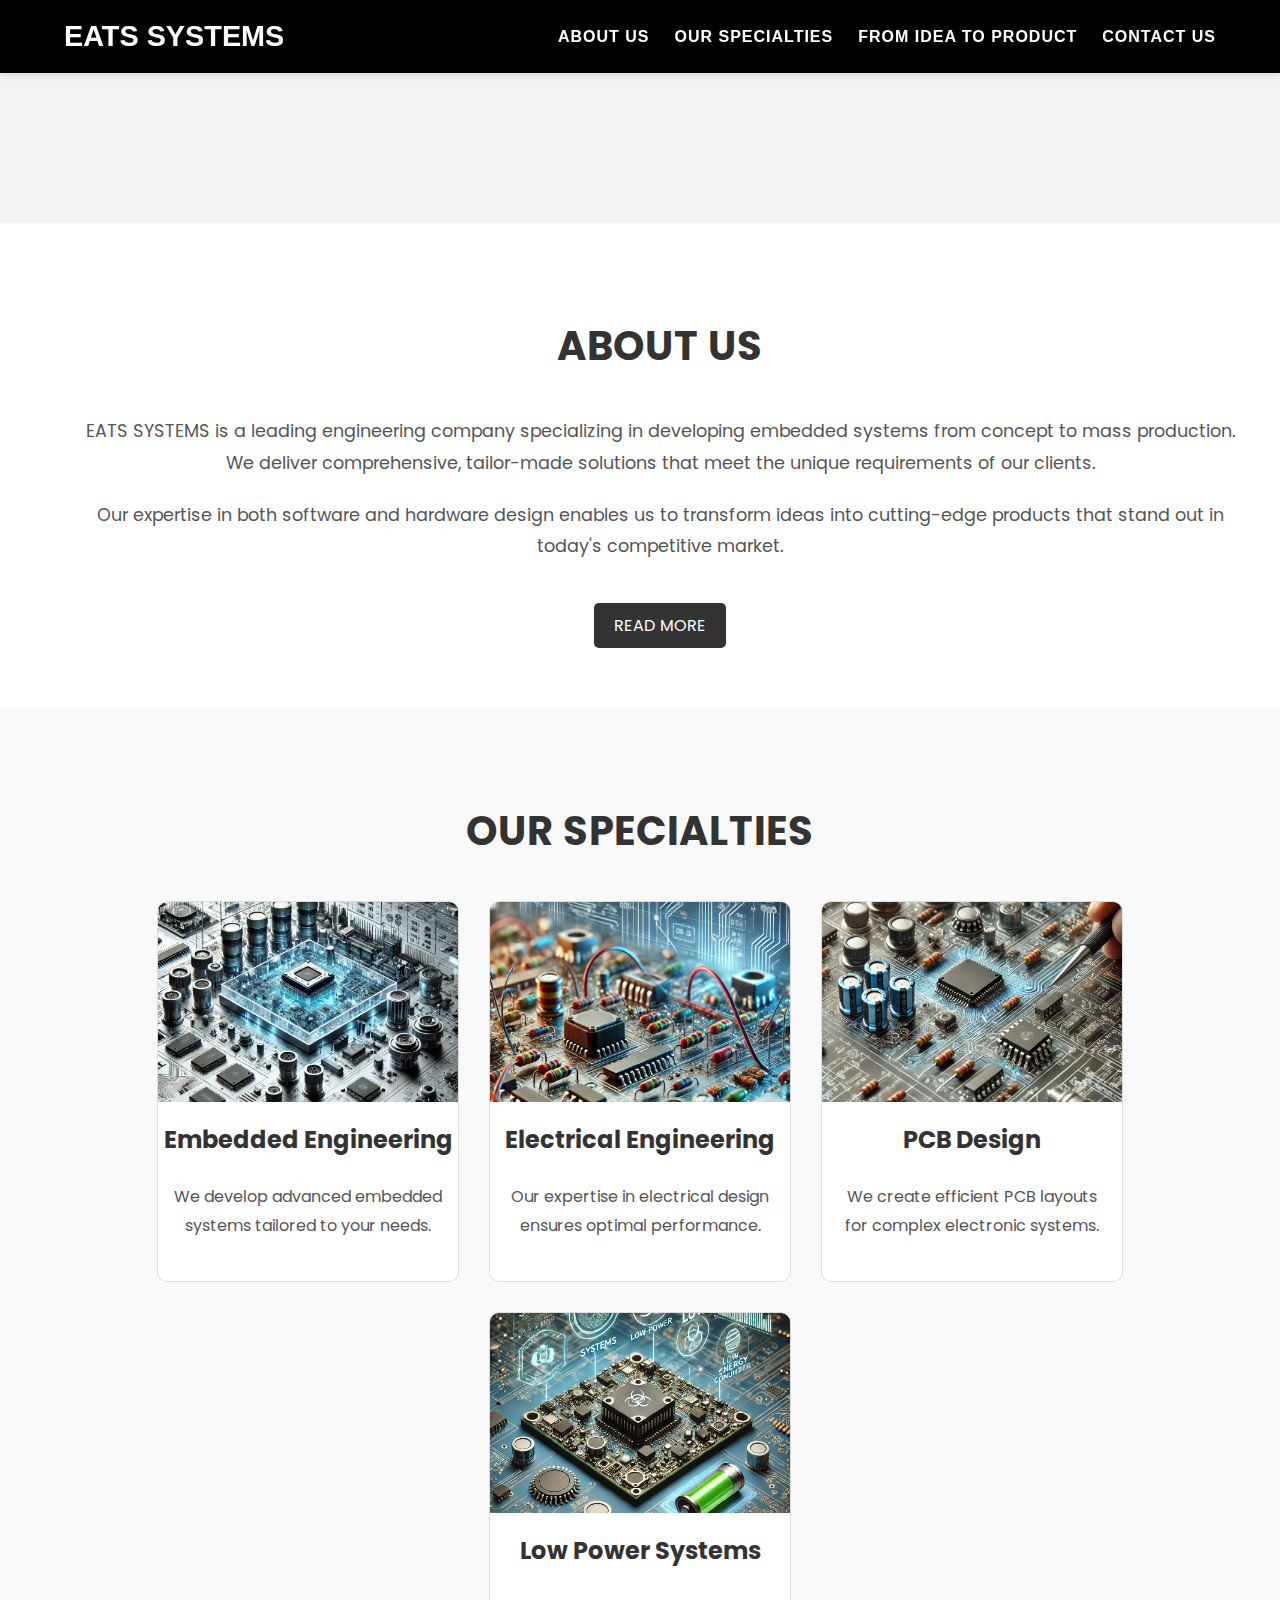
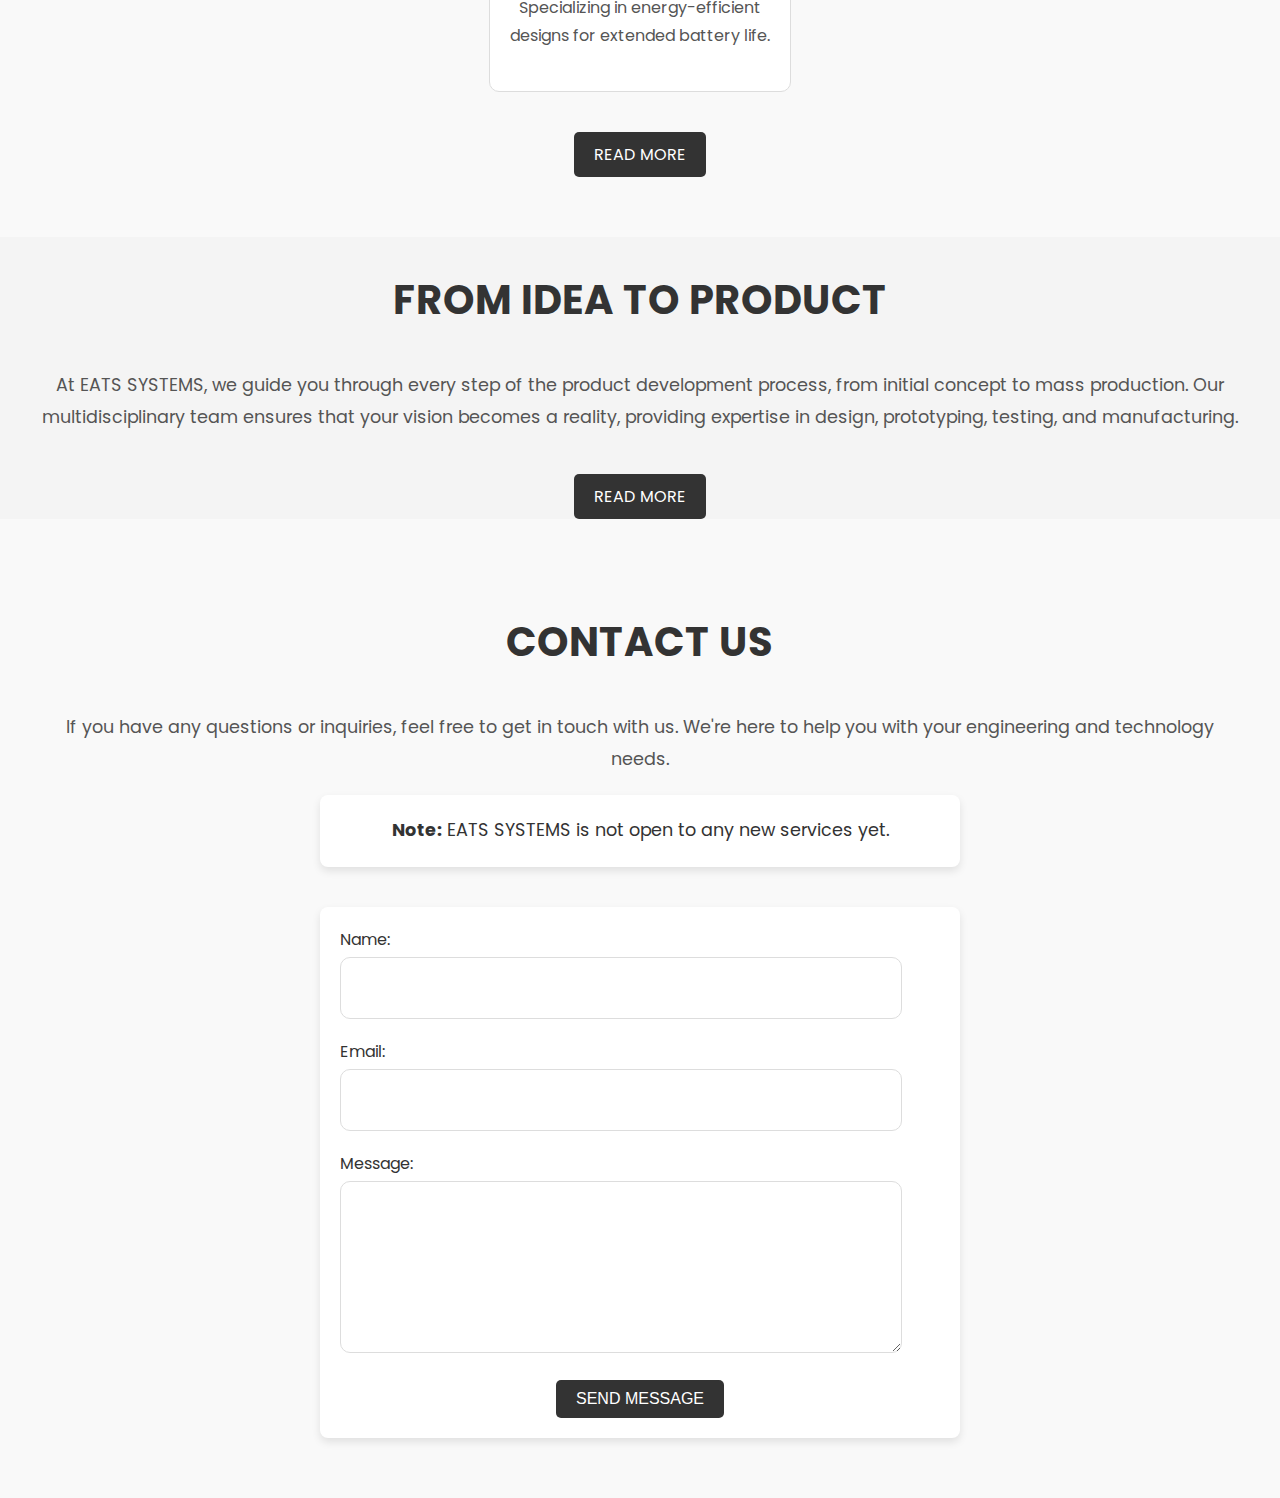
==== index.html @ 705bd355 "Update index.html" ====
<!-- index.html -->
<!DOCTYPE html>
<html lang="en">

<head>
    <meta charset="UTF-8">
    <!-- Meta tags for responsive design -->
    <meta name="viewport" content="width=device-width, initial-scale=1.0">
    <!-- Page title -->
    <title>EATS - Engineering and Technology Solutions</title>

    <!-- Meta Description for SEO -->
    <meta name="description"
        content="EATS SYSTEMS specializes in developing embedded systems from concept to mass production. Discover our specialties in embedded engineering, electrical engineering, PCB design, and more.">

    <!-- Favicon Links -->
    <link rel="apple-touch-icon" sizes="180x180" href="/apple-touch-icon.png">
    <link rel="icon" type="image/png" sizes="32x32" href="/favicon-32x32.png">
    <link rel="icon" type="image/png" sizes="16x16" href="/favicon-16x16.png">
    <link rel="shortcut icon" href="/favicon.ico">
    <link rel="manifest" href="/site.webmanifest">
    <meta name="theme-color" content="#ffffff">

    
    <!-- Link to external CSS files -->
    <link rel="stylesheet" href="/css/fonts.css">
    <link rel="stylesheet" href="/css/base.css">
    <link rel="stylesheet" href="/css/header.css">
    <link rel="stylesheet" href="/css/about.css">
    <link rel="stylesheet" href="/css/specialties.css">
    <link rel="stylesheet" href="/css/idea-to-product.css">
    <link rel="stylesheet" href="/css/contact.css">
    <link rel="stylesheet" href="/css/founders.css">
    <link rel="stylesheet" href="/css/homepage-video-styles.css">
    <link rel="stylesheet" href="/css/responsive.css">
</head>

<body>
    <!-- Placeholder for Header -->
    <div id="header-placeholder"></div>

    <!-- Video Section -->
    <section class="video-section">
        <video src="/videos/Embedded.mp4" playsinline muted autoplay loop></video>
    </section>

    <!-- About Us Section -->
    <section id="about" class="about-section">
        <div class="container">
            <h2>About Us</h2>
            <p>
                EATS SYSTEMS is a leading engineering company specializing in developing embedded systems from concept
                to mass production. We deliver comprehensive, tailor-made solutions that meet the unique requirements of
                our clients.
            </p>
            <p>
                Our expertise in both software and hardware design enables us to transform ideas into cutting-edge
                products that stand out in today's competitive market.
            </p>
            <div class="read-more-container">
                <a href="/about/" class="read-more">Read More</a>
            </div>
        </div>
    </section>

    <!-- Our Specialties Section -->
    <section id="specialties" class="specialties-section">
        <div class="container">
            <h2>Our Specialties</h2>
            <div class="specialties-grid">
                <!-- Specialty 1 -->
                <div class="specialty-card">
                    <img src="/images/specialties/embedded-engineering.png" alt="Embedded Engineering">
                    <h3>Embedded Engineering</h3>
                    <p>We develop advanced embedded systems tailored to your needs.</p>
                </div>
                <!-- Specialty 2 -->
                <div class="specialty-card">
                    <img src="/images/specialties/electrical-engineering.png" alt="Electrical Engineering">
                    <h3>Electrical Engineering</h3>
                    <p>Our expertise in electrical design ensures optimal performance.</p>
                </div>
                <!-- Specialty 3 -->
                <div class="specialty-card">
                    <img src="/images/specialties/pcb-design.png" alt="PCB Design">
                    <h3>PCB Design</h3>
                    <p>We create efficient PCB layouts for complex electronic systems.</p>
                </div>
                <!-- Specialty 4 -->
                <div class="specialty-card">
                    <img src="/images/specialties/low-power-systems.png" alt="Low Power Systems">
                    <h3>Low Power Systems</h3>
                    <p>Specializing in energy-efficient designs for extended battery life.</p>
                </div>
            </div>
            <!-- Add Read More Button -->
            <div class="read-more-container">
                <a href="/specialties/" class="read-more">Read More</a>
            </div>
        </div>
    </section>

    <!-- From Idea to Product Section -->
    <section id="idea" class="idea-section">
        <div class="container">
            <h2>From Idea to Product</h2>
            <p class="center-text">
                At EATS SYSTEMS, we guide you through every step of the product development process, from initial
                concept to mass production. Our multidisciplinary team ensures that your vision becomes a reality,
                providing expertise in design, prototyping, testing, and manufacturing.
            </p>
            <!-- Add Read More Button -->
            <div class="read-more-container">
                <a href="/idea-to-product/" class="read-more">Read More</a>
            </div>
        </div>
    </section>

    <!-- Contact Us Section -->
    <section id="contact" class="contact-section">
        <div class="container">
            <h2>Contact Us</h2>
            <p class="center-text">
                If you have any questions or inquiries, feel free to get in touch with us. We're here to help you with
                your engineering and technology needs.
            </p>

            <!-- Note Section (outside of contact grid) -->
            <div class="note-container">
                <div class="contact-note">
                    <p><strong>Note:</strong> EATS SYSTEMS is not open to any new services yet.</p>
                </div>
            </div>

            <div class="contact-grid">
                <!-- Contact Form Section -->
                <div class="contact-form">
                    <form name="contact-form" action="https://formspree.io/f/xwkdjvry" method="POST">
                        <label for="name">Name:</label>
                        <input type="text" id="name" name="name" required>

                        <label for="email">Email:</label>
                        <input type="email" id="email" name="email" required>

                        <label for="message">Message:</label>
                        <textarea id="message" name="message" rows="4" required></textarea>

                        <!-- Centered Send Button -->
                        <div class="button-container">
                            <button type="submit">Send Message</button>
                        </div>
                    </form>
                </div>
            </div>
        </div>
    </section>

    <!-- Include JavaScript file -->
    <script src="/js/main.js"></script>
</body>

</html>
---- css/fonts.css ----
/* fonts.css */

/* Importing Fonts Locally */
@font-face {
    font-family: 'Montserrat';
    src: url('../fonts/Montserrat/Montserrat-Regular.ttf') format('truetype');
    font-weight: 400;
}

@font-face {
    font-family: 'Montserrat';
    src: url('../fonts/Montserrat/Montserrat-Bold.ttf') format('truetype');
    font-weight: 700;
}

@font-face {
    font-family: 'Days One';
    src: url('../fonts/Days_One/DaysOne-Regular.ttf') format('truetype');
    font-weight: 400;
}

@font-face {
    font-family: 'Poppins';
    src: url('../fonts/Poppins/Poppins-Regular.ttf') format('truetype');
    font-weight: 400;
}

@font-face {
    font-family: 'Poppins';
    src: url('../fonts/Poppins/Poppins-Bold.ttf') format('truetype');
    font-weight: 700;
}
---- css/base.css ----
/* base.css */

/* General Styles */
body,
html {
    font-family: 'Poppins', sans-serif;
    color: #333333;
    margin: 0;
    padding: 0;
    background-color: #f4f4f4;
    width: 100%;
    /* Ensure full-width */
    box-sizing: border-box;
}

.container {
    width: 100%;
    max-width: 100%;
    /* Use full width */
    margin: 0 auto;
    padding: 0 20px;
}

@media (min-width: 1200px) {
    .container {
        max-width: 1200px;
        /* Limit max-width on larger screens */
    }
}

h2 {
    font-size: 2.5rem;
    color: #333333;
    margin-bottom: 40px;
    text-transform: uppercase;
    letter-spacing: 1px;
    text-align: center;
}

p {
    font-size: 1.1rem;
    color: #555555;
    line-height: 1.8;
    margin-bottom: 20px;
}

/* Read More Button Styles */
.read-more {
    display: inline-block;
    margin-top: 20px;
    padding: 10px 20px;
    background-color: #333333;
    color: white;
    text-transform: uppercase;
    font-size: 1rem;
    text-decoration: none;
    border-radius: 5px;
    transition: background-color 0.3s ease;
}

.read-more:hover {
    background-color: #ffcc00;
    color: #000000;
}

/* Center the Read More button */
.read-more-container {
    text-align: center;
    margin-top: 20px;
}

/* Centering the text for the specific paragraphs */
.center-text {
    text-align: center;
    margin: 0 auto;
    font-size: 1.1rem;
    color: #555555;
    line-height: 1.8;
    margin-bottom: 20px;
}
---- css/header.css ----
/* header.css */

/* Header Styles */
header {
    background-color: #000000;
    position: sticky;
    top: 0;
    z-index: 1000;
    width: 100%;
    box-shadow: 0 4px 6px rgba(0, 0, 0, 0.1);
}

/* Header Container Styles */
.header-container {
    display: flex;
    align-items: center;
    justify-content: space-between;
    padding: 20px 5%;
    width: 100%;
    max-width: 90%;
    margin: 0 auto;
}

/* Logo Styles */
.logo h1 {
    font-family: 'Days One', sans-serif;
    color: white;
    font-size: 1.8rem;
    text-transform: uppercase;
    margin: 0;
}

/* Remove default link styles for the logo */
.logo a {
    text-decoration: none;
    color: inherit;
}

/* Navigation Styles */
nav {
    position: relative;
    display: flex;
    align-items: center;
}

/* Desktop Navigation Links */
.nav-links {
    list-style: none;
    display: flex;
    margin: 0;
    padding: 0;
}

.nav-links li {
    margin-left: 25px;
}

.nav-links li:first-child {
    margin-left: 0;
}

.nav-links li a {
    color: white;
    text-decoration: none;
    font-family: 'Montserrat', sans-serif;
    font-weight: bold;
    font-size: 1rem;
    letter-spacing: 1px;
    text-transform: uppercase;
    transition: color 0.3s ease;
}

.nav-links li a:hover {
    color: #ffcc00;
}

/* Hamburger Menu Styles */
.hamburger {
    display: none;
    flex-direction: column;
    cursor: pointer;
}

.hamburger .bar {
    width: 25px;
    height: 3px;
    background-color: white;
    margin: 4px 0;
    transition: 0.3s;
}
---- css/about.css ----
/* about.css */

/* About Us Section Styles */
.about-section {
    padding: 60px 20px;
    background-color: #ffffff;
    width: 100%;
    /* Ensure the section takes full width */
}

.about-section .container {
    width: 100%;
    max-width: 1200px;
    /* Limit max width to 1200px on larger screens */
    margin: 0 auto;
    text-align: center;
    box-sizing: border-box;
    /* Ensure padding is included in the width */
}

/* About Content Section Styles */
.about-content-section {
    background-color: #ffffff;
    padding: 60px 20px;
    width: 100%;
    /* Ensure the section takes full width */
}

.about-content-section .container {
    width: 100%;
    max-width: 800px;
    /* Limit max width to 800px for content */
    margin: 0 auto;
    text-align: center;
    box-sizing: border-box;
    /* Ensure padding is included in the width */
}

/* Responsive adjustments */
@media (max-width: 768px) {

    .about-section,
    .about-content-section {
        padding: 40px 15px;
        /* Reduce padding for smaller screens */
    }

    .about-section .container,
    .about-content-section .container {
        max-width: 100%;
        /* Use full width on smaller screens */
    }
}
---- css/specialties.css ----
/* specialties.css */

/* Our Specialties Section Styles */
.specialties-section {
    padding: 60px 20px;
    background-color: #f9f9f9;
}

.specialties-grid {
    display: flex;
    flex-wrap: wrap;
    justify-content: center;
    gap: 30px;
    align-items: stretch;
}

.specialty-card {
    background-color: #ffffff;
    border: 1px solid #dddddd;
    border-radius: 10px;
    width: 300px;
    text-align: center;
    overflow: hidden;
    transition: transform 0.3s ease, box-shadow 0.3s ease;
    display: flex;
    flex-direction: column;
    justify-content: space-between;
    height: 100%;
}

.specialty-card:hover {
    transform: translateY(-10px);
    box-shadow: 0 10px 20px rgba(0, 0, 0, 0.1);
}

.specialty-card img {
    width: 100%;
    height: 200px;
    object-fit: cover;
}

.specialty-card h3 {
    font-size: 1.5rem;
    color: #333333;
    margin: 20px 0 10px;
}

.specialty-card p {
    font-size: 1rem;
    color: #555555;
    padding: 0 15px 20px;
    flex-grow: 1;
}
---- css/idea-to-product.css ----
/* idea-to-product.css */

/* Idea to Product Section Styles */
.idea-to-product-section {
    padding: 60px 20px;
    background-color: #ffffff;
    width: 100%;
    /* Ensure full width */
    box-sizing: border-box;
    /* Include padding in width */
}

.idea-to-product-section .container {
    max-width: 1200px;
    margin: 0 auto;
    text-align: center;
    width: 100%;
    /* Ensure the container fills available space */
}

.idea-to-product-section h2 {
    font-size: 2.5rem;
    color: #333333;
    margin-bottom: 40px;
    text-transform: uppercase;
    letter-spacing: 1px;
}

.idea-to-product-section p {
    font-size: 1.1rem;
    color: #555555;
    line-height: 1.8;
    margin-bottom: 20px;
    max-width: 800px;
    /* Optional to limit the width of text */
    margin-left: auto;
    margin-right: auto;
}

/* Process Steps Section */
.process-steps {
    display: flex;
    flex-wrap: wrap;
    gap: 40px;
    justify-content: center;
    margin-top: 40px;
    width: 100%;
    /* Ensure the full width of the section */
    box-sizing: border-box;
}

.process-step {
    background-color: #f9f9f9;
    border: 1px solid #dddddd;
    border-radius: 10px;
    width: 100%;
    max-width: 350px;
    padding: 20px;
    text-align: center;
    box-sizing: border-box;
    margin-bottom: 20px;
    flex: 1 1 300px;
    /* Allow flex growth and shrink */
}

.process-step img {
    width: 100%;
    height: auto;
    max-width: 300px;
    object-fit: contain;
    margin-bottom: 20px;
}

.process-step h3 {
    font-size: 1.5rem;
    color: #333333;
    margin-bottom: 15px;
}

.process-step p {
    font-size: 1rem;
    color: #555555;
    line-height: 1.6;
}

/* Responsive Styling */
@media (max-width: 768px) {
    .process-steps {
        flex-direction: column;
        gap: 20px;
    }

    .process-step {
        max-width: 100%;
        /* Ensure full width on mobile */
    }

    .idea-to-product-section h2 {
        font-size: 2rem;
    }

    .idea-to-product-section p {
        font-size: 1rem;
    }
}
---- css/contact.css ----
/* contact.css */

/* Contact Us Section Styles */
.contact-section {
    padding: 60px 20px;
    background-color: #f9f9f9;
}

.contact-section .container {
    max-width: 1200px;
    margin: 0 auto;
}

.contact-section h2 {
    font-size: 2.5rem;
    color: #333333;
    margin-bottom: 40px;
    text-transform: uppercase;
    letter-spacing: 1px;
    text-align: center;
}

/* Note Section */
.note-container {
    width: 100%;
    max-width: 600px;
    background-color: #ffffff;
    padding: 20px;
    border-radius: 8px;
    box-shadow: 0 4px 8px rgba(0, 0, 0, 0.1);
    margin-bottom: 40px;
    text-align: center;
    margin-left: auto;
    margin-right: auto;
}

.contact-note p {
    font-size: 1.1rem;
    color: #333;
    margin: 0;
}

/* Contact Grid Layout */
.contact-grid {
    display: flex;
    justify-content: center;
}

/* Contact Form Styles */
.contact-form {
    width: 100%;
    max-width: 600px;
    background-color: #ffffff;
    padding: 20px;
    border-radius: 8px;
    box-shadow: 0 4px 8px rgba(0, 0, 0, 0.1);
}

.contact-form label {
    font-size: 1rem;
    text-transform: capitalize;
    display: block;
    margin-bottom: 5px;
}

.contact-form input,
.contact-form textarea {
    width: 90%;
    padding: 10px;
    margin-bottom: 20px;
    border: 1px solid #dddddd;
    border-radius: 10px;
}

.contact-form input[type="text"],
.contact-form input[type="email"] {
    height: 40px;
}

.contact-form textarea {
    resize: vertical;
    min-height: 150px;
}

.button-container {
    text-align: center;
}

.contact-form button {
    background-color: #333333;
    color: #ffffff;
    padding: 10px 20px;
    border: none;
    border-radius: 5px;
    cursor: pointer;
    font-size: 1rem;
    text-transform: uppercase;
}

.contact-form button:hover {
    background-color: #555555;
}
---- css/founders.css ----
/* founders.css */

/* Founders Section Styles */
.founders-section {
    background-color: #f9f9f9;
    padding: 60px 20px;
}

.founders {
    display: flex;
    justify-content: center;
    align-items: center;
    gap: 40px;
    flex-wrap: wrap;
    margin: 0 auto;
    max-width: 800px;
}

.founder {
    text-align: center;
    max-width: 250px;
}

.founder img {
    width: 100%;
    height: auto;
    max-width: 250px;
    border-radius: 50%;
    object-fit: cover;
}

.founder h3 {
    font-size: 1.2rem;
    margin: 15px 0 5px;
    color: #333;
}

.founder h4 {
    font-size: 1rem;
    margin: 0;
    color: #777;
}
---- css/homepage-video-styles.css ----
/* homepage-video-styles.css */

.video-section {
    position: relative;
    width: 100%;
    overflow: hidden;
}

.video-section video {
    width: 100%;
    height: auto;
    display: block;
    object-fit: cover;
}

/* Hide Video Controls Across Different Browsers */
video::-webkit-media-controls {
    display: none !important;
}

video::-moz-media-controls {
    display: none !important;
}

video::-ms-media-controls {
    display: none !important;
}

video::-o-media-controls {
    display: none !important;
}
---- css/responsive.css ----
/* Hide mobile-specific links in desktop view */
.desktop-only {
    display: block;
}

.mobile-only {
    display: none;
}

/* Mobile Responsiveness */
@media (max-width: 768px) {

    /* Hide desktop-specific links in mobile view */
    .desktop-only {
        display: none;
    }

    .mobile-only {
        display: block;
    }

    /* Decrease the size of the h1 inside the logo */
    .logo h1 {
        font-size: clamp(20px, 5vw, 32px);
        /* Adjusts font size between 20px and 32px based on viewport width */
    }

    /* Display hamburger and hide desktop nav */
    .hamburger {
        display: flex;
    }

    /* Hide the nav-links by default */
    .nav-links {
        display: none;
        position: absolute;
        top: 100%;
        left: 0;
        width: 100%;
        background-color: #000000;
        z-index: 999;
        padding: 0 10px;
        box-sizing: border-box;
    }

    /* Show the nav-links when nav-active class is added */
    .nav-active {
        display: flex;
        flex-direction: column;
        align-items: center;
        justify-content: center;
        overflow-y: auto;
    }

    /* Position the hamburger icon on the right */
    nav {
        flex: 1;
        display: flex;
        justify-content: flex-end;
        position: relative;
    }

    /* Adjust header container */
    .header-container {
        padding: 20px;
    }

    /* Navigation Links Styles */
    .nav-links li {
        margin: 10px 0;
    }

    .nav-links li a {
        font-size: clamp(12px, 4vw, 1rem);
        color: white;
        text-decoration: none;
        text-transform: uppercase;
        font-weight: bold;
        transition: color 0.3s ease;
        white-space: nowrap;
    }

    .nav-links li a:hover {
        color: #ffcc00;
    }

    /* Hide scrollbar when menu is open */
    body.menu-open {
        overflow: hidden;
    }

    /* Animate Hamburger Icon */
    .hamburger.toggle .bar:nth-child(1) {
        transform: rotate(-45deg) translate(-5px, 6px);
    }

    .hamburger.toggle .bar:nth-child(2) {
        opacity: 0;
    }

    .hamburger.toggle .bar:nth-child(3) {
        transform: rotate(45deg) translate(-5px, -6px);
    }

    /* About Us Section Responsive Styles */
    .about-section {
        padding: 40px 15px;
    }

    .about-section h2 {
        font-size: 2rem;
    }

    .about-section p {
        font-size: 1rem;
    }

    /* Our Specialties Section Responsive Styles */
    .specialties-grid,
    .specialty-details {
        flex-direction: column;
        align-items: center;
    }

    .specialty-card,
    .specialty-item {
        width: 100%;
        margin-bottom: 20px;
    }

    .specialty-card img,
    .specialty-item img {
        height: auto;
    }

    .specialty-card h3,
    .specialty-item h3 {
        font-size: 1.5rem;
    }

    .specialty-card p,
    .specialty-item p {
        font-size: 0.95rem;
    }

    /* Founders Section Responsive Styles */
    .founders {
        flex-direction: column;
        gap: 20px;
    }

    .founder {
        max-width: 200px;
    }

    .founder img {
        max-width: 200px;
    }

    /* Adjust team member styles if used */
    .team-member {
        width: 100%;
        margin: 20px 0;
    }

    .about-image {
        width: 100%;
    }

    /* Responsive Styles for Idea to Product Section */
    .process-steps {
        flex-direction: column;
        align-items: center;
    }

    .process-step {
        width: 100%;
    }

    /* Contact Us Section Responsive Styles */
    .contact-section {
        padding: 40px 15px;
    }

    .contact-section h2 {
        font-size: 2rem;
    }

    .contact-form input,
    .contact-form textarea {
        font-size: 1rem;
        padding: 8px;
    }

    .contact-form button {
        padding: 10px 20px;
    }

    .specialties-grid {
        display: grid;
        grid-template-columns: repeat(2, 1fr);
        /* 2 columns layout */
        gap: 20px;
        /* Add some space between the cards */
        justify-items: center;
        /* Center each card */
    }

    .specialty-card {
        width: 100%;
        /* Ensure the cards adjust to fit within the grid */
        max-width: 250px;
        /* Limit the max width for mobile view */
        margin-bottom: 20px;
    }
}
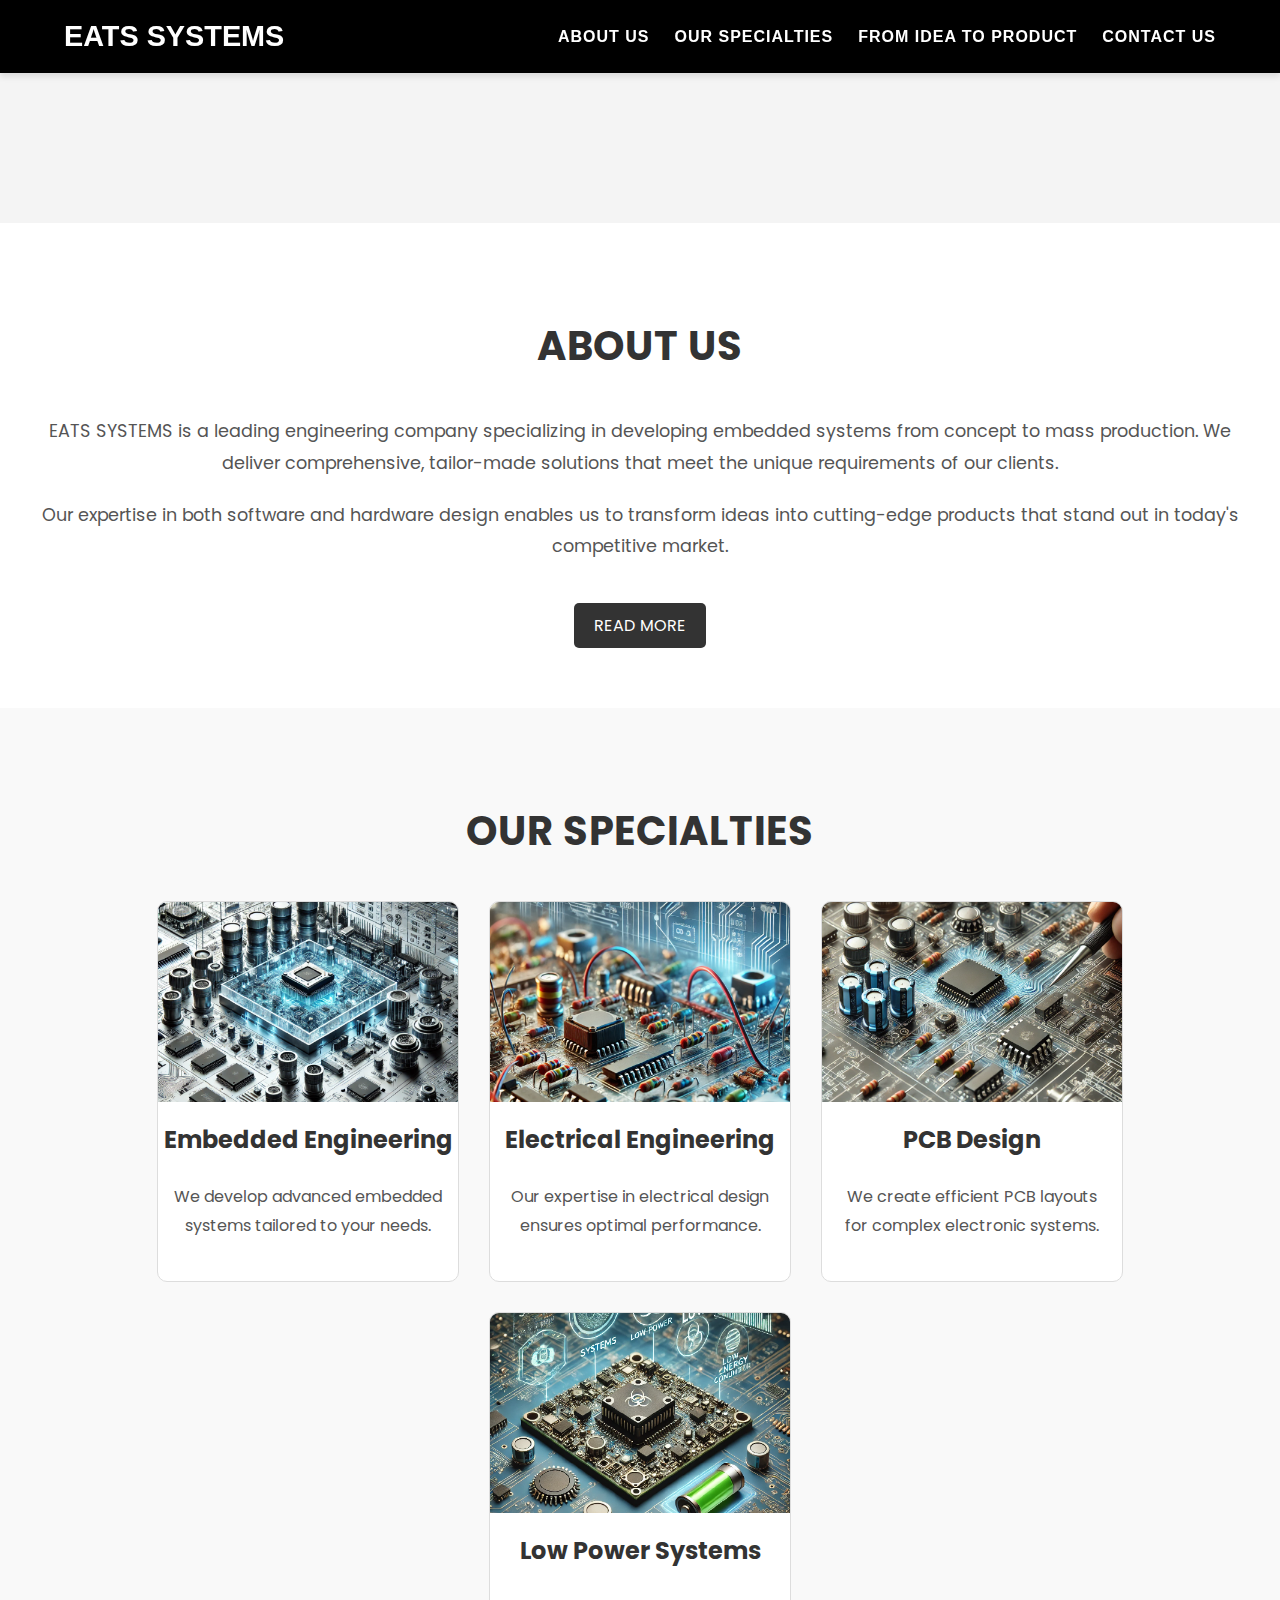
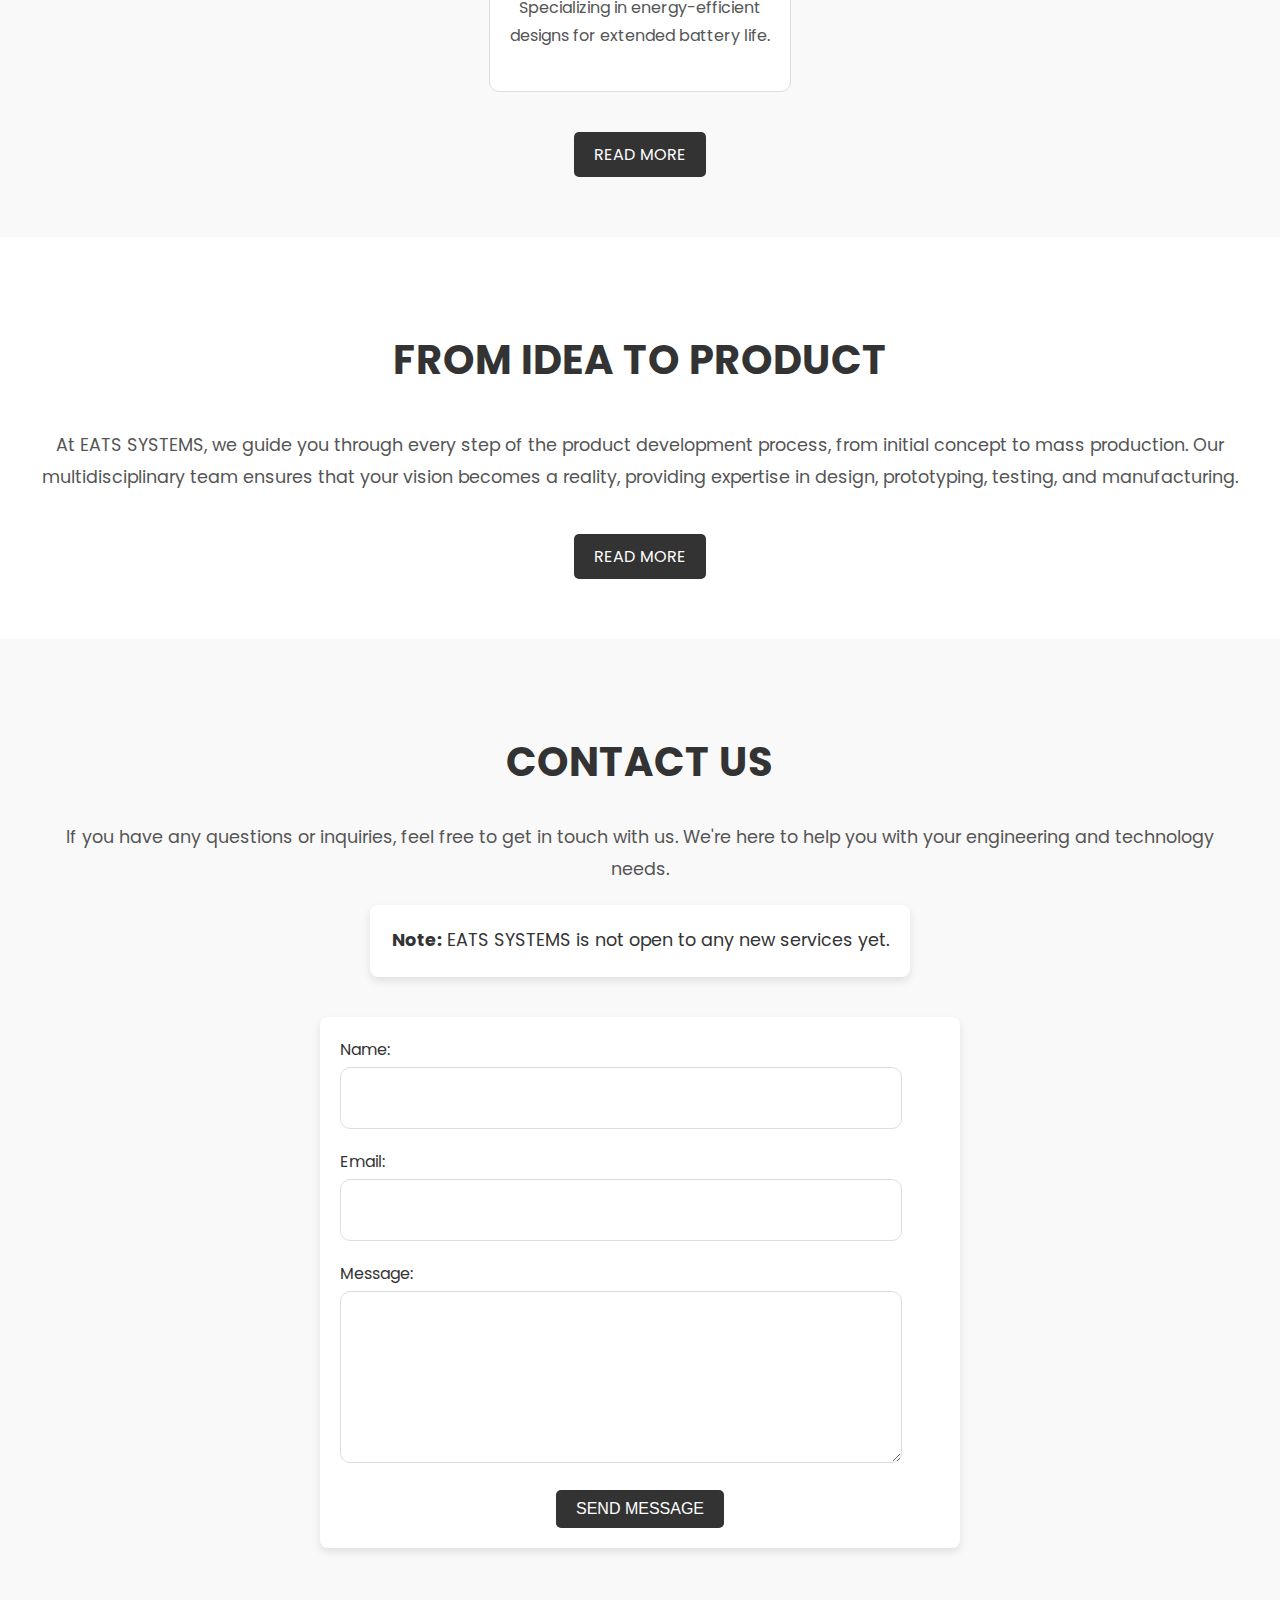
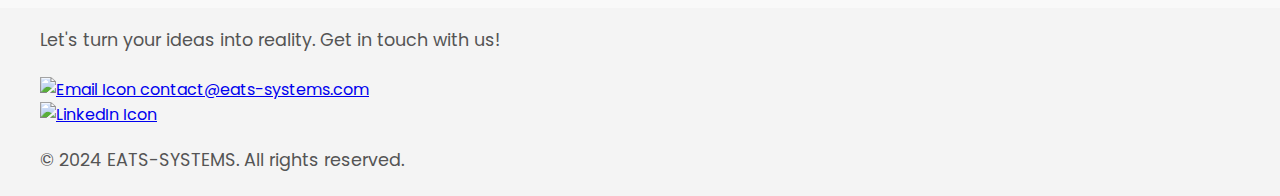
==== commit 0a08bd3d: "Update index.html" ====
--- a/index.html
+++ b/index.html
@@ -21,16 +21,12 @@
     <link rel="manifest" href="/site.webmanifest">
     <meta name="theme-color" content="#ffffff">
 
-    
     <!-- Link to external CSS files -->
     <link rel="stylesheet" href="/css/fonts.css">
     <link rel="stylesheet" href="/css/base.css">
     <link rel="stylesheet" href="/css/header.css">
-    <link rel="stylesheet" href="/css/about.css">
-    <link rel="stylesheet" href="/css/specialties.css">
-    <link rel="stylesheet" href="/css/idea-to-product.css">
-    <link rel="stylesheet" href="/css/contact.css">
-    <link rel="stylesheet" href="/css/founders.css">
+    <link rel="stylesheet" href="/css/footer.css">
+    <link rel="stylesheet" href="/css/content.css">
     <link rel="stylesheet" href="/css/homepage-video-styles.css">
     <link rel="stylesheet" href="/css/responsive.css">
 </head>
@@ -41,7 +37,7 @@
 
     <!-- Video Section -->
     <section class="video-section">
-        <video src="/videos/Embedded.mp4" playsinline muted autoplay loop></video>
+        <video src="/videos/EATS-SYSTEMS-HD.mp4" playsinline muted autoplay loop></video>
     </section>
 
     <!-- About Us Section -->
@@ -104,7 +100,7 @@
     <section id="idea" class="idea-section">
         <div class="container">
             <h2>From Idea to Product</h2>
-            <p class="center-text">
+            <p>
                 At EATS SYSTEMS, we guide you through every step of the product development process, from initial
                 concept to mass production. Our multidisciplinary team ensures that your vision becomes a reality,
                 providing expertise in design, prototyping, testing, and manufacturing.
@@ -120,10 +116,8 @@
     <section id="contact" class="contact-section">
         <div class="container">
             <h2>Contact Us</h2>
-            <p class="center-text">
-                If you have any questions or inquiries, feel free to get in touch with us. We're here to help you with
-                your engineering and technology needs.
-            </p>
+            <p>If you have any questions or inquiries, feel free to get in touch with us. We're here to help you with
+                your engineering and technology needs.</p>
 
             <!-- Note Section (outside of contact grid) -->
             <div class="note-container">
@@ -155,6 +149,33 @@
         </div>
     </section>
 
+    <!-- Footer Section -->
+    <footer class="footer-section">
+        <div class="container">
+            <!-- Social and Contact Links -->
+            <div class="footer-top">
+                <p class="footer-slogan">
+                    Let's turn your ideas into reality. Get in touch with us!
+                </p>
+                <div class="footer-contact-links">
+                    <a href="mailto:contact@eats-systems.com" class="footer-email-link">
+                        <img src="/icons/envelope-solid.svg" alt="Email Icon" class="contact-icon"> contact@eats-systems.com
+                    </a>
+                    <div class="footer-social-icons">
+                        <a href="https://linkedin.com" target="_blank">
+                            <img src="/icons/linkedin-brands-solid.svg" alt="LinkedIn Icon">
+                        </a>
+                    </div>
+                </div>
+            </div>
+            <div class="footer-bottom">
+                <p class="footer-copyright">
+                    &copy; 2024 EATS-SYSTEMS. All rights reserved.
+                </p>
+            </div>
+        </div>
+    </footer>
+
     <!-- Include JavaScript file -->
     <script src="/js/main.js"></script>
 </body>
--- a/css/content.css
+++ b/css/content.css
@@ -0,0 +1,429 @@
+/* content.css */
+
+/* About Us Section Styles */
+.about-section {
+    padding: 60px 20px;
+    background-color: #ffffff;
+}
+
+.about-section .container {
+    max-width: 1200px;
+    margin: 0 auto;
+    text-align: center;
+}
+
+/* Our Specialties Section Styles */
+.specialties-section {
+    padding: 60px 20px;
+    background-color: #f9f9f9;
+}
+
+.specialties-grid {
+    display: flex;
+    flex-wrap: wrap;
+    justify-content: center;
+    gap: 30px;
+    align-items: stretch;
+}
+
+.specialty-card {
+    background-color: #ffffff;
+    border: 1px solid #dddddd;
+    border-radius: 10px;
+    width: 300px;
+    text-align: center;
+    overflow: hidden;
+    transition: transform 0.3s ease, box-shadow 0.3s ease;
+    display: flex;
+    flex-direction: column;
+    justify-content: space-between; /* כדי שהכרטיסים יתמתחו ויהיו באותו גובה */
+}
+
+.specialty-card:hover {
+    transform: translateY(-10px);
+    box-shadow: 0 10px 20px rgba(0, 0, 0, 0.1);
+}
+
+.specialty-card img {
+    width: 100%;
+    height: 200px;
+    object-fit: cover;
+}
+
+.specialty-card h3 {
+    font-size: 1.5rem;
+    color: #333333;
+    margin: 20px 0 10px;
+}
+
+.specialty-card p {
+    flex-grow: 1;
+    font-size: 1rem;
+    color: #555555;
+    padding: 0 15px 20px;
+}
+
+/* Founders Section Styles */
+.founders-section {
+    background-color: #f9f9f9;
+    padding: 60px 20px;
+}
+
+.founders {
+    display: flex;
+    justify-content: center;
+    align-items: center;
+    gap: 40px;
+    flex-wrap: wrap;
+    margin: 0 auto;
+    max-width: 800px;
+}
+
+.founder {
+    text-align: center;
+    max-width: 250px;
+}
+
+.founder img {
+    width: 100%;
+    height: auto;
+    max-width: 250px;
+    border-radius: 50%;
+    object-fit: cover;
+}
+
+.founder h3 {
+    font-size: 1.2rem;
+    margin: 15px 0 5px;
+    color: #333;
+}
+
+.founder h4 {
+    font-size: 1rem;
+    margin: 0;
+    color: #777;
+}
+
+/* About Content Section Styles */
+.about-content-section {
+    background-color: #ffffff;
+    padding: 60px 20px;
+}
+
+.about-content-section .container {
+    max-width: 800px;
+    margin: 0 auto;
+    text-align: center;
+}
+
+/* Specialties Content Section Styles */
+.specialties-content-section {
+    padding: 60px 20px;
+    background-color: #ffffff;
+}
+
+.specialties-content-section .container {
+    max-width: 1200px;
+    margin: 0 auto;
+}
+
+.specialty-details {
+    display: flex;
+    flex-direction: column;
+    gap: 40px;
+}
+
+.specialty-item {
+    display: flex;
+    background-color: #f9f9f9;
+    border: 1px solid #dddddd;
+    border-radius: 10px;
+    padding: 20px;
+    align-items: center;
+    transition: transform 0.3s ease, box-shadow 0.3s ease;
+    width: 100%;
+    box-sizing: border-box;
+}
+
+.specialty-item:hover {
+    transform: translateY(-10px);
+    box-shadow: 0 10px 20px rgba(0, 0, 0, 0.1);
+}
+
+.specialty-item img {
+    width: 30%;
+    height: auto;
+    border-radius: 10px;
+    margin-right: 20px;
+}
+
+.specialty-text {
+    flex: 1;
+}
+
+.specialty-text h3 {
+    font-size: 1.8rem;
+    margin: 0 0 15px;
+    color: #333333;
+}
+
+.specialty-text p {
+    font-size: 1rem;
+    color: #555555;
+    line-height: 1.6;
+    margin-bottom: 15px;
+}
+
+/* Idea to Product Section Styles */
+.idea-to-product-section {
+    padding: 60px 20px;
+    background-color: #ffffff;
+}
+
+.idea-to-product-section .container {
+    max-width: 1200px;
+    margin: 0 auto;
+    text-align: center;
+}
+
+.idea-to-product-section h2 {
+    font-size: 2.5rem;
+    color: #333333;
+    margin-bottom: 40px;
+    text-transform: uppercase;
+    letter-spacing: 1px;
+}
+
+.idea-to-product-section p {
+    font-size: 1.1rem;
+    color: #555555;
+    line-height: 1.8;
+    margin-bottom: 20px;
+}
+
+.process-steps {
+    display: flex;
+    flex-wrap: wrap;
+    gap: 40px;
+    justify-content: center;
+    margin-top: 40px;
+}
+
+.process-step {
+    background-color: #f9f9f9;
+    border: 1px solid #dddddd;
+    border-radius: 10px;
+    width: 100%;
+    /* Make each process step container full width */
+    max-width: 350px;
+    /* Set a maximum width for the container */
+    padding: 20px;
+    text-align: center;
+    box-sizing: border-box;
+    margin-bottom: 20px;
+}
+
+.process-step img {
+    width: 100%;
+    /* Make sure the image adjusts to the container width */
+    height: auto;
+    /* Maintain aspect ratio */
+    max-width: 300px;
+    /* Set a maximum width for the image */
+    object-fit: contain;
+    margin-bottom: 20px;
+}
+
+.process-step h3 {
+    font-size: 1.5rem;
+    color: #333333;
+    margin-bottom: 15px;
+}
+
+.process-step p {
+    font-size: 1rem;
+    color: #555555;
+    line-height: 1.6;
+}
+
+/* Idea to Product Section Styles */
+.idea-section {
+    padding: 60px 20px;
+    background-color: #ffffff;
+}
+
+.idea-section .container {
+    max-width: 1200px;
+    margin: 0 auto;
+    text-align: center;
+    /* This ensures that the text is centered */
+}
+
+.idea-section p {
+    font-size: 1.1rem;
+    color: #555555;
+    line-height: 1.8;
+    margin-bottom: 20px;
+    text-align: center;
+    /* Add this line to center-align the text within the container */
+}
+
+/* Contact Us Section Styles */
+.contact-section {
+    padding: 60px 20px;
+    background-color: #f9f9f9;
+}
+
+.contact-section .container {
+    max-width: 1200px;
+    margin: 0 auto;
+}
+
+.contact-section h2 {
+    font-size: 2.5rem;
+    color: #333333;
+    margin-bottom: 40px;
+    text-transform: uppercase;
+    letter-spacing: 1px;
+    text-align: center;
+}
+
+/* Contact Grid Layout */
+.contact-grid {
+    display: flex;
+    flex-wrap: wrap;
+    gap: 40px;
+    align-items: flex-start;
+}
+
+/* Contact Note Positioned Left */
+.contact-note {
+    flex: 1;
+    max-width: 300px;
+    text-align: left;
+}
+
+.contact-note p {
+    font-size: 1.1rem;
+    color: #333;
+    margin: 0;
+}
+
+/* Contact Us Section Styles */
+.contact-section {
+    padding: 60px 20px;
+    background-color: #f9f9f9;
+    text-align: left;
+    /* Center the text */
+}
+
+.contact-section .container {
+    max-width: 1200px;
+    margin: 0 auto;
+}
+
+.contact-section h2 {
+    font-size: 2.5rem;
+    color: #333333;
+    margin-bottom: 30px;
+    text-transform: uppercase;
+    letter-spacing: 1px;
+    text-align: center;
+}
+
+.contact-section p {
+    font-size: 1.1rem;
+    color: #555555;
+    line-height: 1.8;
+    margin-bottom: 20px;
+    text-align: center;
+}
+
+.contact-section p.left-align {
+    text-align: center;
+    margin-left: 5%;
+}
+
+/* Note Section */
+.note-container {
+    display: flex;
+    justify-content: center;
+    margin-bottom: 40px;
+    /* Add space between the note and form */
+}
+
+.contact-note {
+    max-width: 500px;
+    text-align: center;
+    background-color: #ffffff;
+    padding: 20px;
+    border-radius: 8px;
+    box-shadow: 0 4px 8px rgba(0, 0, 0, 0.1);
+}
+
+.contact-note p {
+    font-size: 1.1rem;
+    color: #333;
+    margin: 0;
+}
+
+/* Contact Grid Layout */
+.contact-grid {
+    display: flex;
+    justify-content: center;
+}
+
+/* Contact Form Styles */
+.contact-form {
+    width: 100%;
+    max-width: 600px;
+    background-color: #ffffff;
+    padding: 20px;
+    border-radius: 8px;
+    box-shadow: 0 4px 8px rgba(0, 0, 0, 0.1);
+}
+
+.contact-form label {
+    font-size: 1rem;
+    text-transform: capitalize;
+    display: block;
+    margin-bottom: 5px;
+}
+
+.contact-form input,
+.contact-form textarea {
+    width: 90%;
+    padding: 10px;
+    margin-bottom: 20px;
+    border: 1px solid #dddddd;
+    border-radius: 10px;
+}
+
+.contact-form input[type="text"],
+.contact-form input[type="email"] {
+    height: 40px;
+}
+
+.contact-form textarea {
+    resize: vertical;
+    min-height: 150px;
+}
+
+.button-container {
+    text-align: center;
+}
+
+.contact-form button {
+    background-color: #333333;
+    color: #ffffff;
+    padding: 10px 20px;
+    border: none;
+    border-radius: 5px;
+    cursor: pointer;
+    font-size: 1rem;
+    text-transform: uppercase;
+}
+
+.contact-form button:hover {
+    background-color: #555555;
+}--- a/css/responsive.css
+++ b/css/responsive.css
@@ -116,31 +116,57 @@
     }
 
     /* Our Specialties Section Responsive Styles */
-    .specialties-grid,
+    .specialties-content-section .container {
+        padding: 20px 10px;
+    }
+
+    .specialty-item {
+        display: flex;
+        flex-direction: column;
+        align-items: center;
+        margin-bottom: 30px;
+        text-align: center;
+    }
+
+    .specialty-item img {
+        width: 100%;
+        height: auto;
+        max-width: 300px;
+        /* Adjust max-width for better mobile view */
+        margin-bottom: 15px;
+    }
+
+    .specialty-text {
+        padding: 10px;
+    }
+
+    .specialty-text h3 {
+        font-size: 1.5rem;
+        margin-bottom: 10px;
+    }
+
+    .specialty-text p {
+        font-size: 1rem;
+        line-height: 1.5;
+        margin-bottom: 10px;
+    }
+
     .specialty-details {
-        flex-direction: column;
-        align-items: center;
-    }
-
-    .specialty-card,
-    .specialty-item {
-        width: 100%;
-        margin-bottom: 20px;
-    }
-
-    .specialty-card img,
-    .specialty-item img {
-        height: auto;
-    }
-
-    .specialty-card h3,
-    .specialty-item h3 {
-        font-size: 1.5rem;
-    }
-
-    .specialty-card p,
-    .specialty-item p {
-        font-size: 0.95rem;
+        display: flex;
+        flex-direction: column;
+        gap: 20px;
+        justify-content: center;
+    }
+
+    /* Adjust grid on mobile to a single column */
+    .specialties-grid {
+        grid-template-columns: 1fr;
+        gap: 10px;
+    }
+
+    /* Improve overall padding for mobile */
+    .specialties-content-section {
+        padding: 20px 15px;
     }
 
     /* Founders Section Responsive Styles */
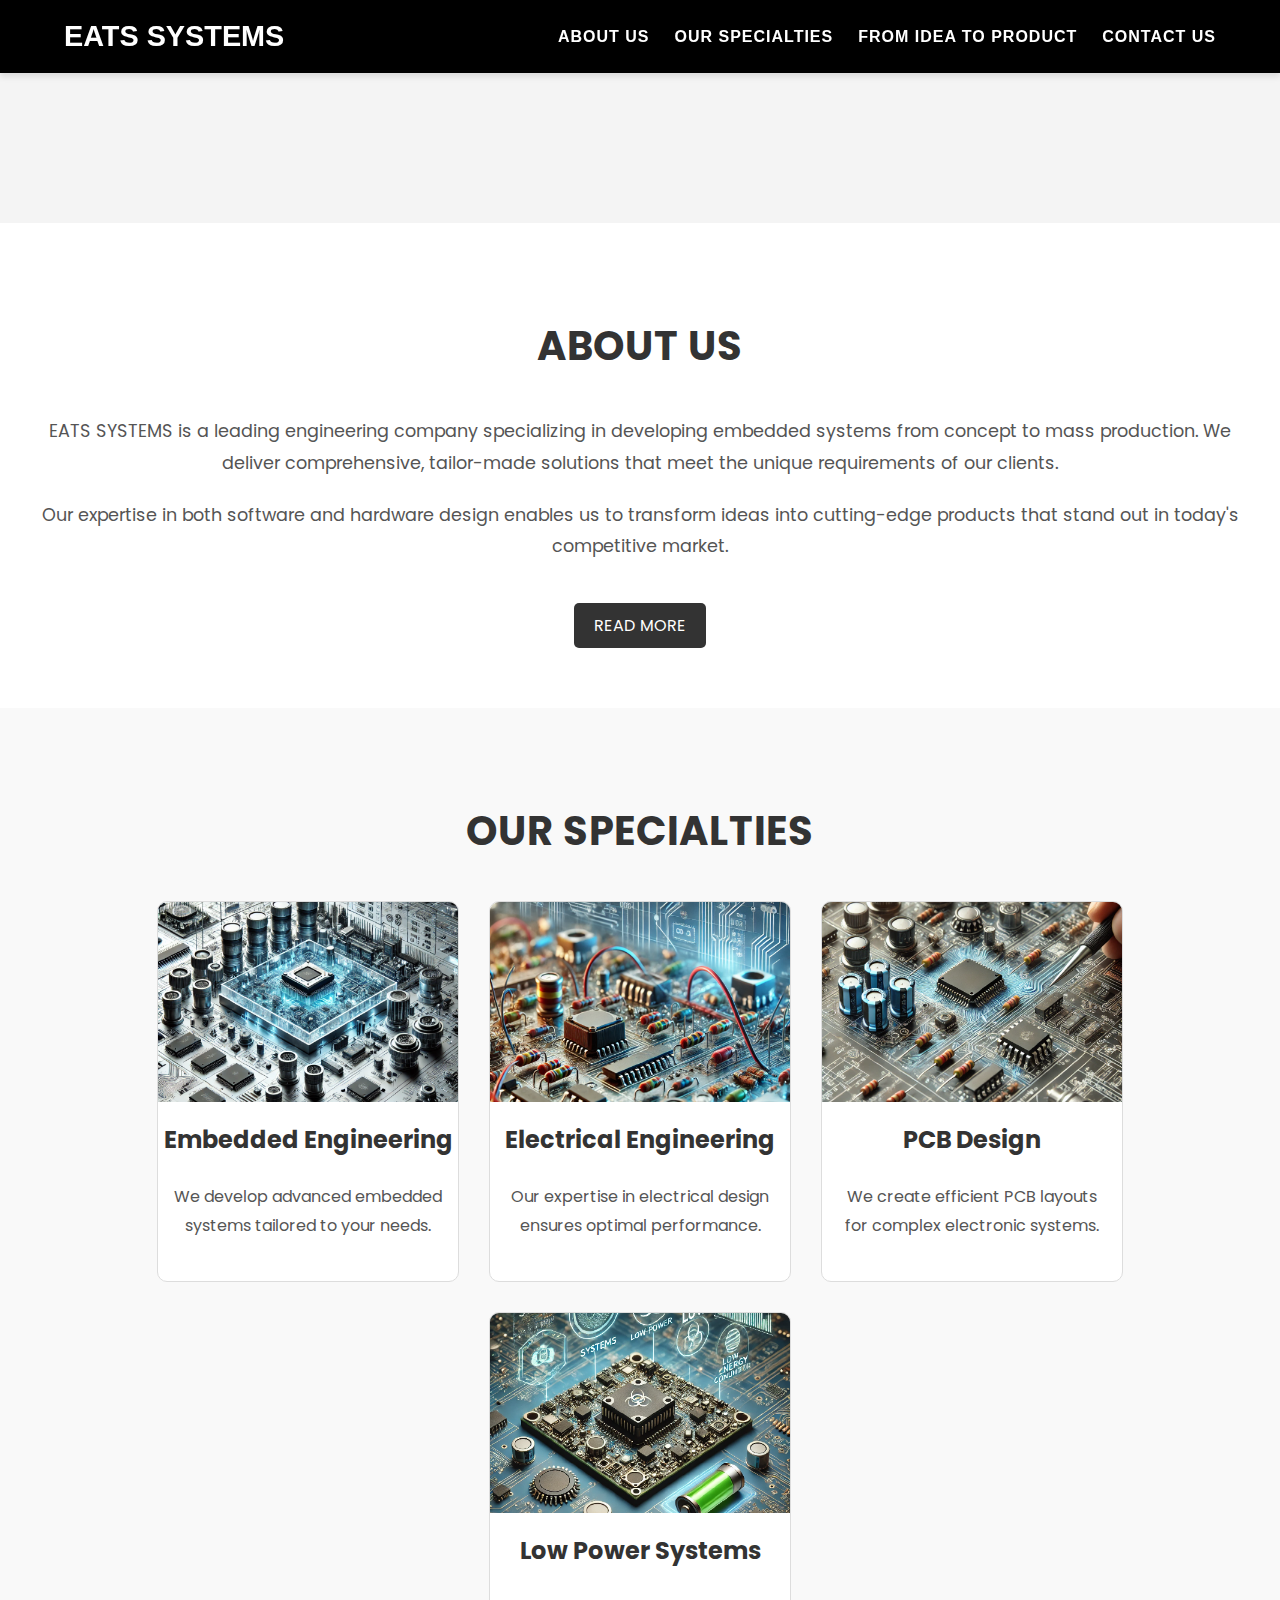
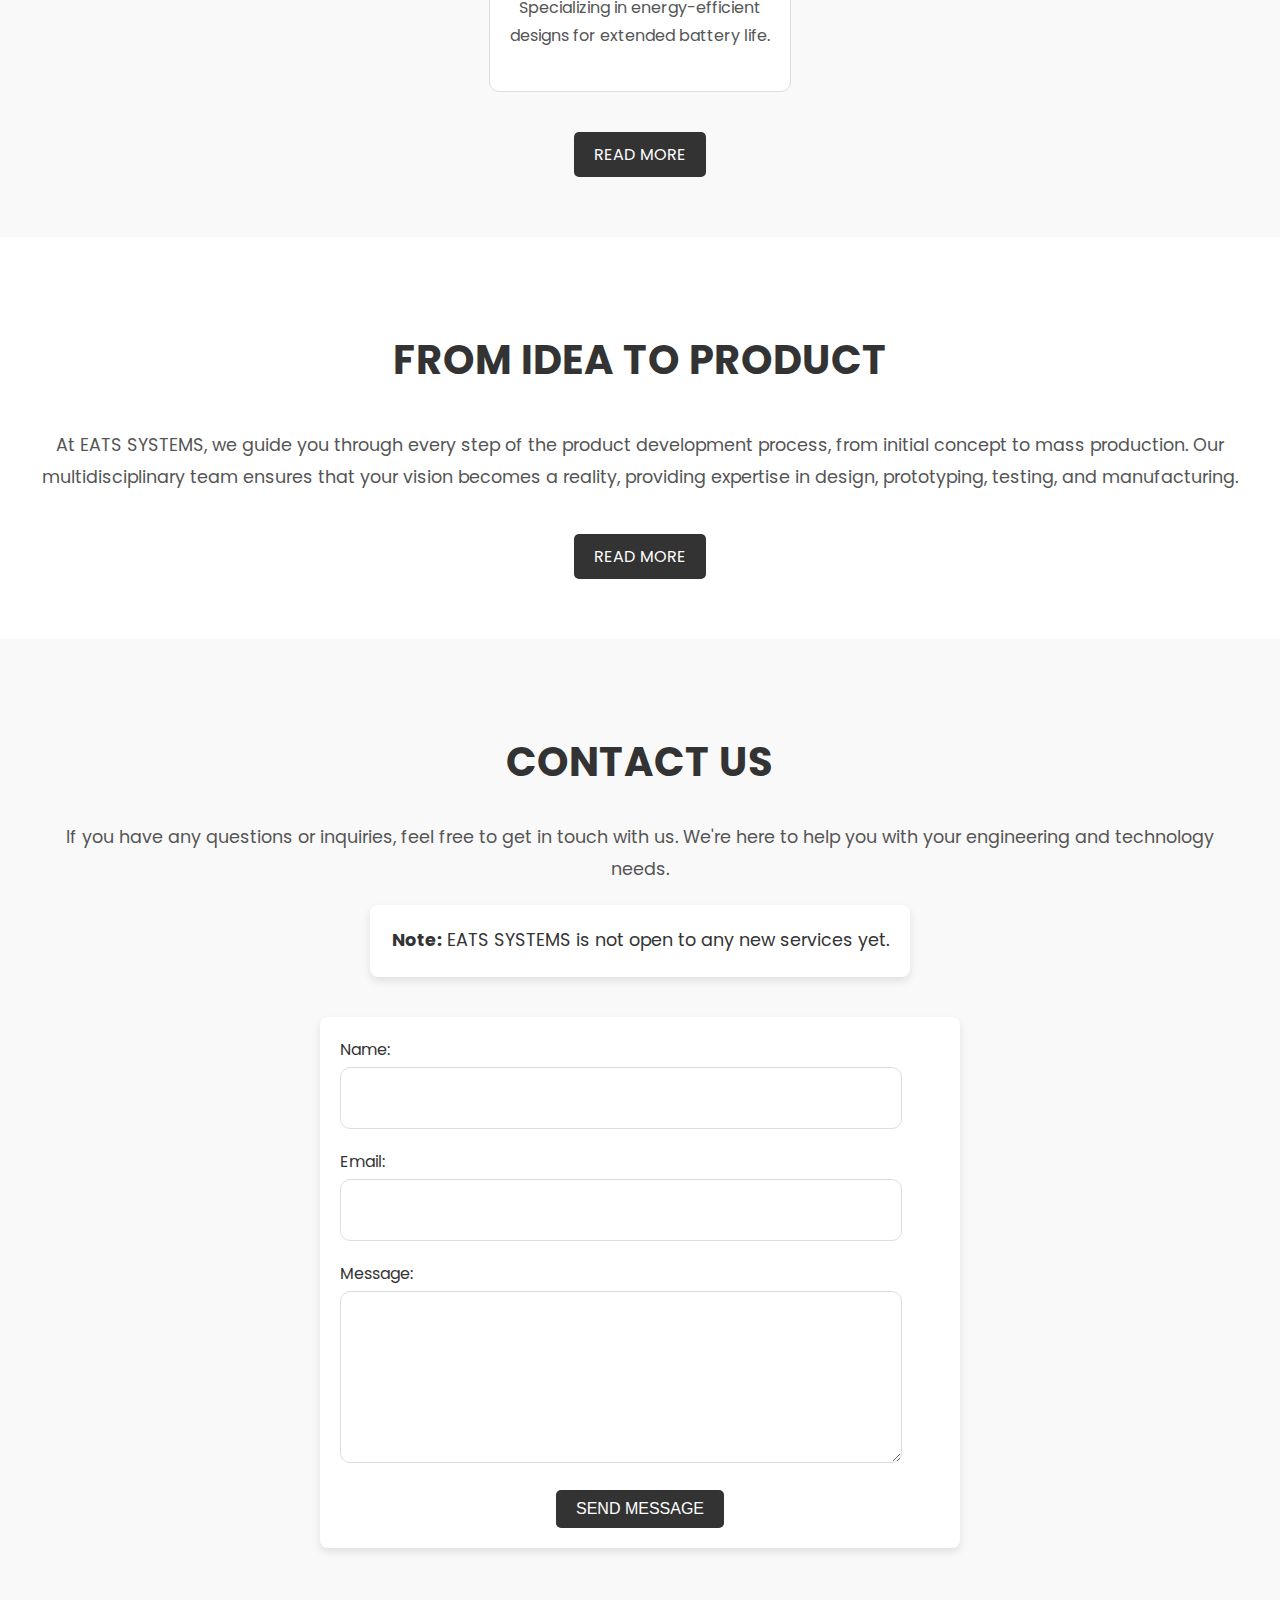
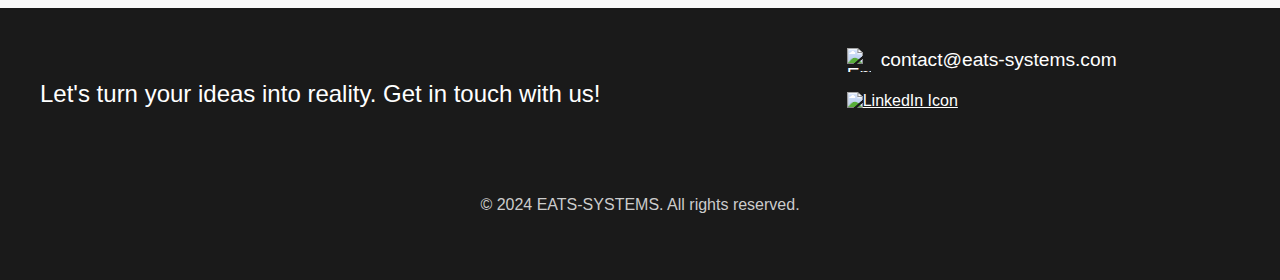
==== commit f1586750: "update footer" ====
--- a/index.html
+++ b/index.html
@@ -152,22 +152,30 @@
     <!-- Footer Section -->
     <footer class="footer-section">
         <div class="container">
-            <!-- Social and Contact Links -->
-            <div class="footer-top">
-                <p class="footer-slogan">
-                    Let's turn your ideas into reality. Get in touch with us!
-                </p>
-                <div class="footer-contact-links">
-                    <a href="mailto:contact@eats-systems.com" class="footer-email-link">
-                        <img src="/icons/envelope-solid.svg" alt="Email Icon" class="contact-icon"> contact@eats-systems.com
-                    </a>
-                    <div class="footer-social-icons">
-                        <a href="https://linkedin.com" target="_blank">
-                            <img src="/icons/linkedin-brands-solid.svg" alt="LinkedIn Icon">
+            <!-- Footer Content Split into Two Columns -->
+            <div class="footer-columns">
+                <!-- Left Column (Slogan) -->
+                <div class="footer-left">
+                    <p class="footer-slogan">
+                        Let's turn your ideas into reality. Get in touch with us!
+                    </p>
+                </div>
+                <!-- Right Column (Contact Information) -->
+                <div class="footer-right">
+                    <div class="footer-contact-links">
+                        <a href="mailto:contact@eats-systems.com" class="footer-email-link">
+                            <img src="/icons/envelope-solid.svg" alt="Email Icon" class="contact-icon">
+                            contact@eats-systems.com
                         </a>
+                        <div class="footer-social-icons">
+                            <a href="https://linkedin.com" target="_blank">
+                                <img src="/icons/linkedin-brands-solid.svg" alt="LinkedIn Icon">
+                            </a>
+                        </div>
                     </div>
                 </div>
             </div>
+            <!-- Footer Bottom -->
             <div class="footer-bottom">
                 <p class="footer-copyright">
                     &copy; 2024 EATS-SYSTEMS. All rights reserved.
--- a/css/footer.css
+++ b/css/footer.css
@@ -0,0 +1,95 @@
+/* Footer Section Styles */
+.footer-section {
+    background-color: #1a1a1a; /* Dark gray background for a modern feel */
+    color: #ffffff; /* White text color */
+    padding: 40px 20px; /* Increase padding for a cleaner look */
+    font-family: 'Arial', sans-serif;
+}
+
+.footer-section .container {
+    max-width: 1200px;
+    margin: 0 auto;
+    display: flex;
+    flex-direction: column;
+    align-items: center;
+    justify-content: space-between;
+}
+
+/* Footer Columns Styles */
+.footer-columns {
+    display: flex;
+    justify-content: space-between;
+    width: 100%;
+    margin-bottom: 20px;
+}
+
+.footer-left {
+    flex: 2; /* Slogan occupies more space */
+    text-align: left;
+    padding-right: 20px;
+}
+
+.footer-slogan {
+    font-size: 1.5rem;
+    color: #ffffff;
+}
+
+.footer-right {
+    flex: 1; /* Contact details occupy less space */
+    text-align: right;
+}
+
+.footer-contact-links {
+    display: flex;
+    flex-direction: column;
+    align-items: flex-start;
+}
+
+.footer-email-link {
+    font-size: 1.2rem;
+    color: #ffffff;
+    text-decoration: none;
+    display: flex;
+    align-items: center;
+    margin-bottom: 10px;
+}
+
+.footer-email-link:hover {
+    color: #ffcc00; /* Yellow color on hover */
+}
+
+.contact-icon {
+    width: 24px;
+    height: 24px;
+    margin-right: 10px;
+}
+
+.footer-social-icons {
+    margin-top: 10px;
+}
+
+.footer-social-icons a {
+    color: #ffffff;
+    transition: transform 0.3s ease;
+}
+
+.footer-social-icons a:hover {
+    transform: scale(1.2); /* Add scaling effect on hover for interaction */
+}
+
+.footer-social-icons img {
+    width: 32px;
+    height: 32px;
+}
+
+/* Footer Bottom Styles */
+.footer-bottom {
+    text-align: center;
+    margin-top: 20px;
+    width: 100%;
+}
+
+.footer-copyright {
+    font-size: 1rem;
+    color: #cccccc; /* Light gray for contrast */
+}
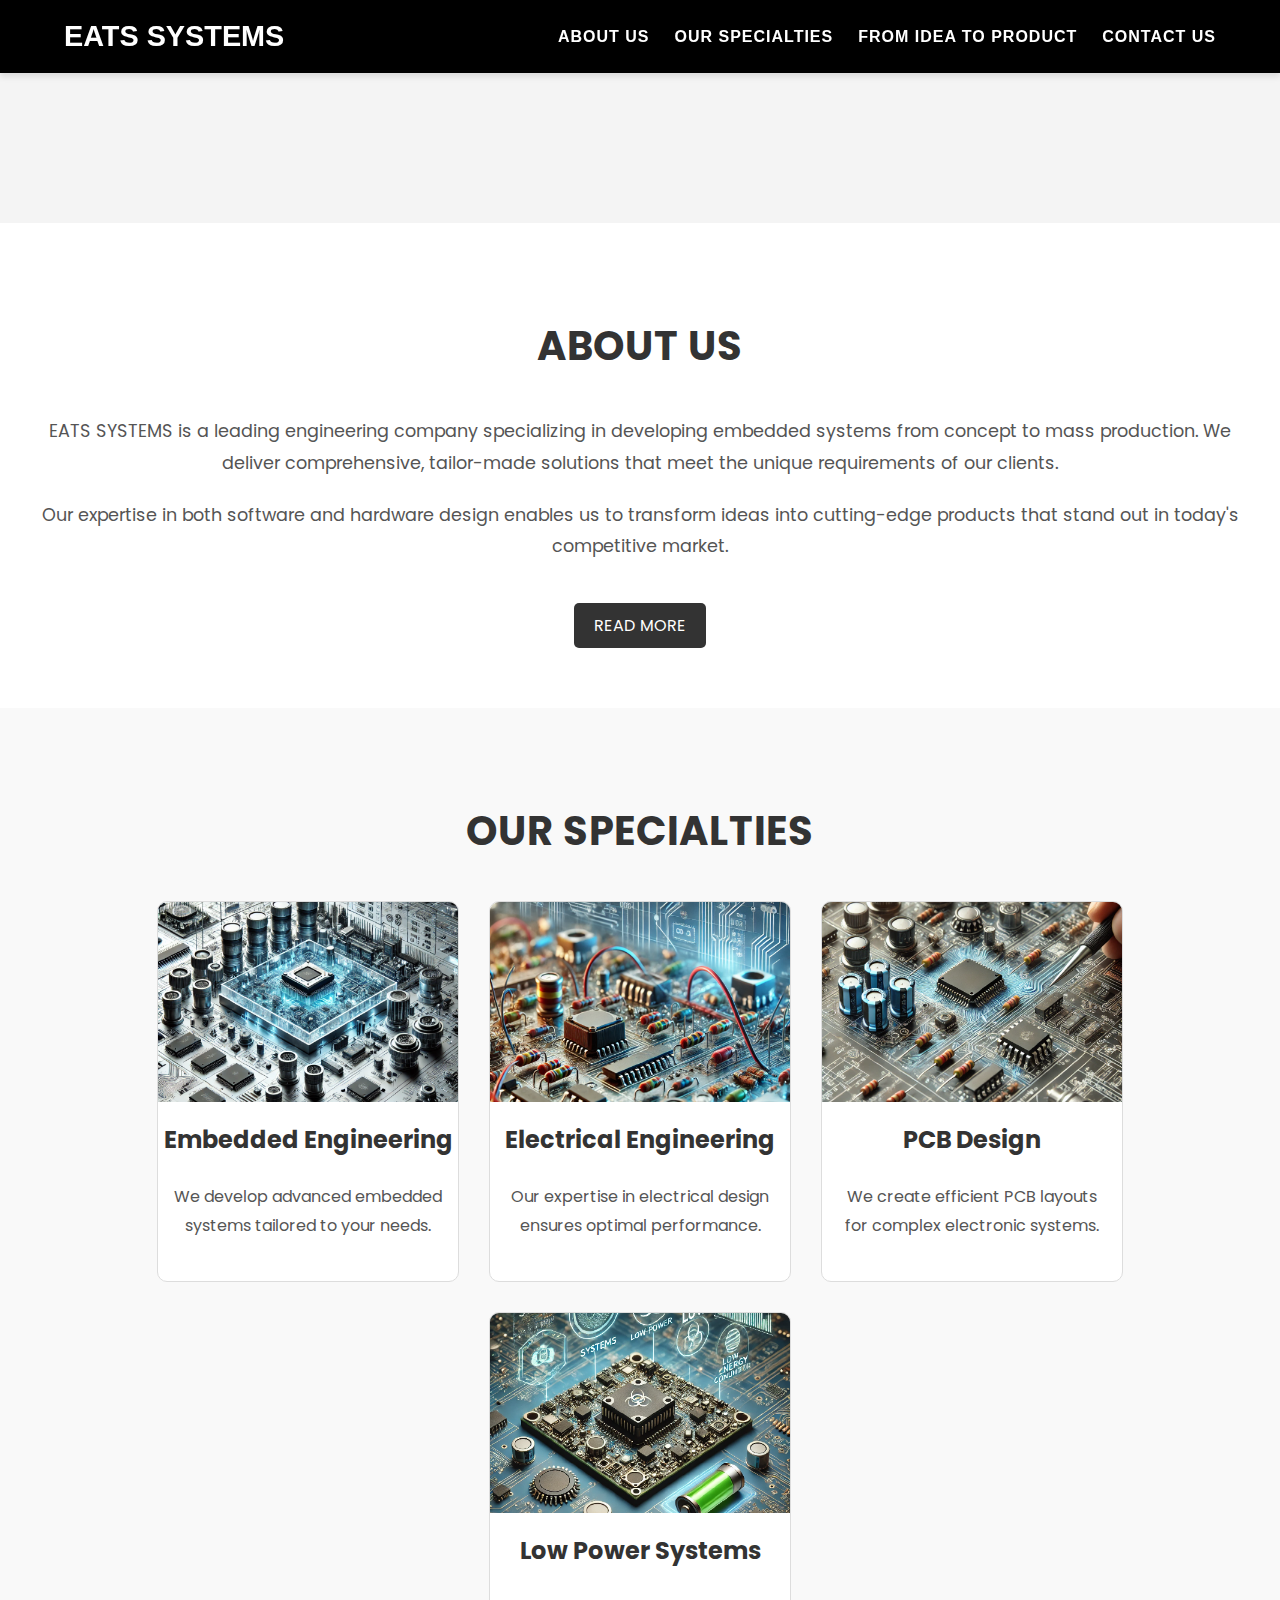
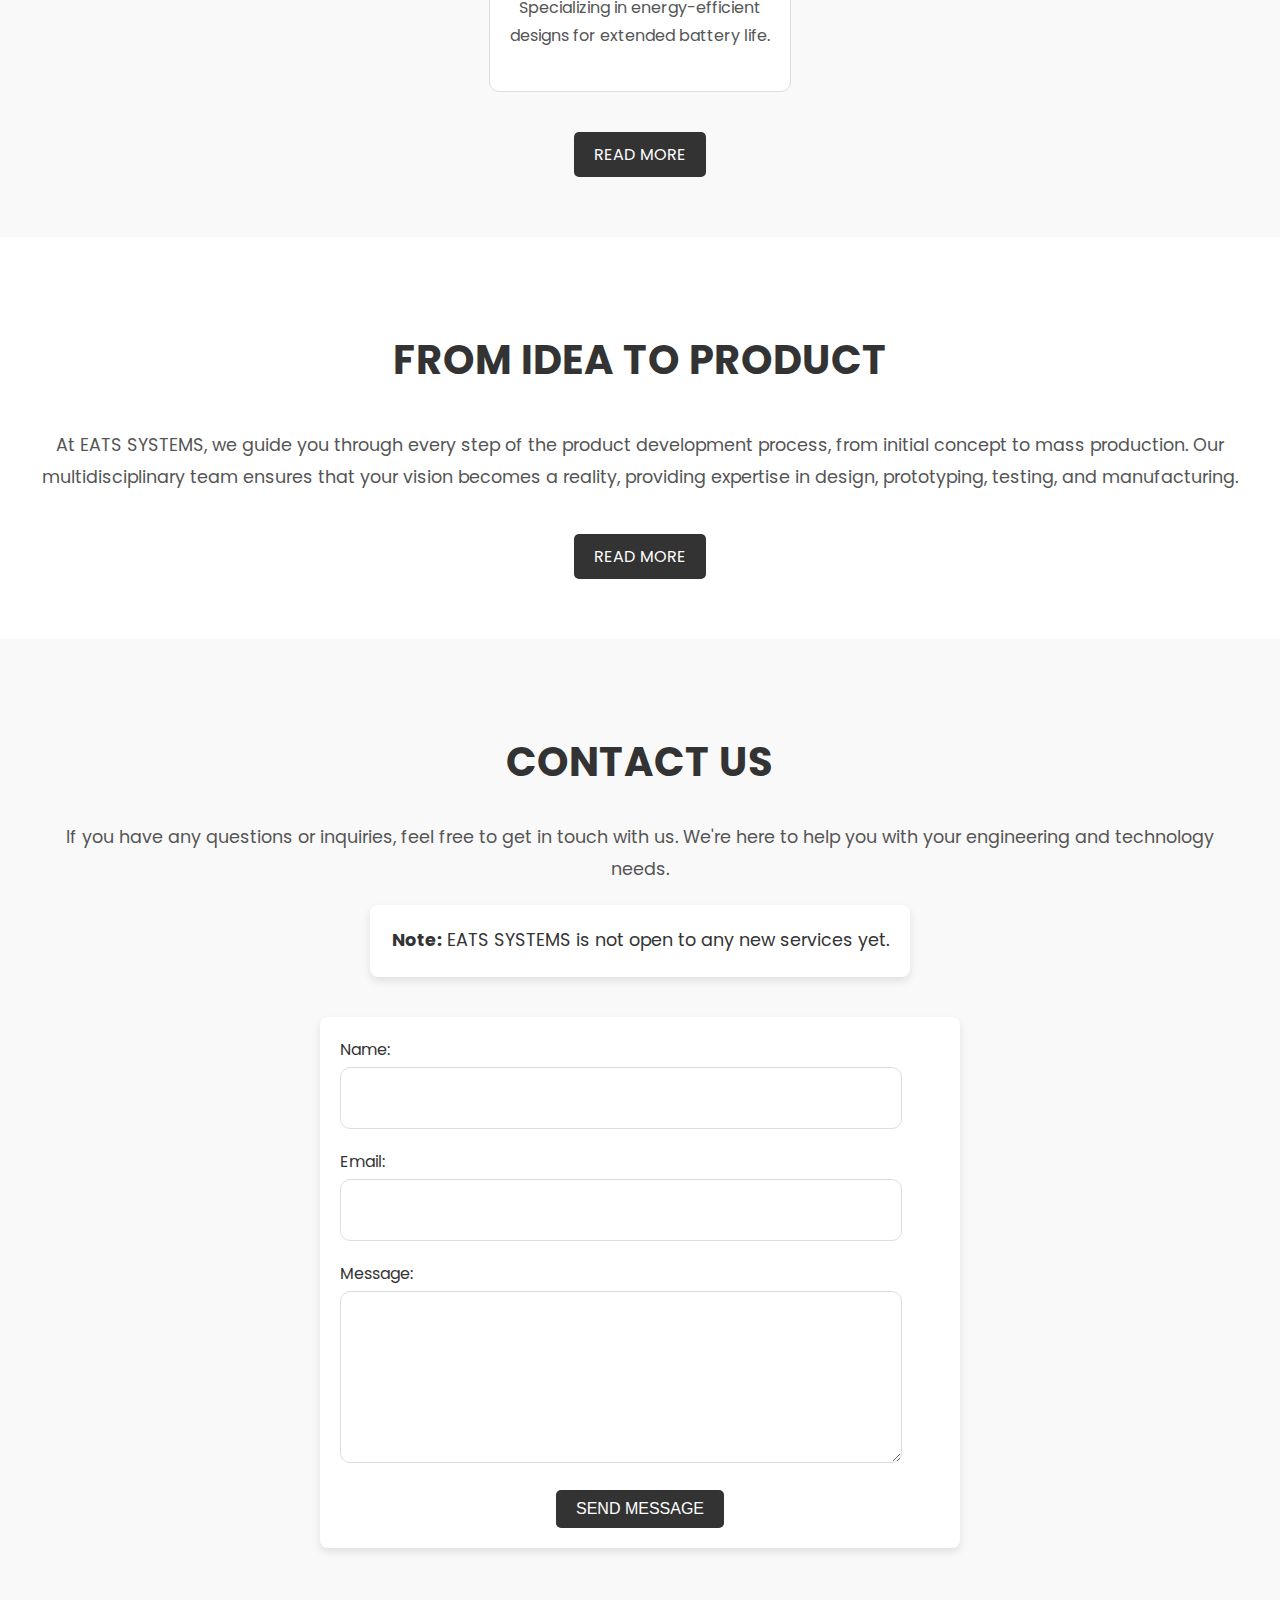
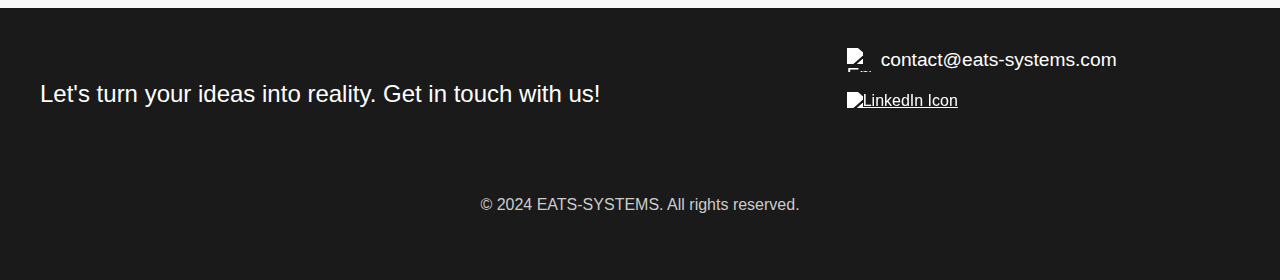
==== commit 512e3d99: "update footer" ====
--- a/index.html
+++ b/index.html
@@ -149,40 +149,40 @@
         </div>
     </section>
 
-    <!-- Footer Section -->
-    <footer class="footer-section">
-        <div class="container">
-            <!-- Footer Content Split into Two Columns -->
-            <div class="footer-columns">
-                <!-- Left Column (Slogan) -->
-                <div class="footer-left">
-                    <p class="footer-slogan">
-                        Let's turn your ideas into reality. Get in touch with us!
-                    </p>
-                </div>
-                <!-- Right Column (Contact Information) -->
-                <div class="footer-right">
-                    <div class="footer-contact-links">
-                        <a href="mailto:contact@eats-systems.com" class="footer-email-link">
-                            <img src="/icons/envelope-solid.svg" alt="Email Icon" class="contact-icon">
-                            contact@eats-systems.com
+<!-- Footer Section -->
+<footer class="footer-section">
+    <div class="container">
+        <!-- Footer Content Split into Two Columns -->
+        <div class="footer-columns">
+            <!-- Left Column (Slogan) -->
+            <div class="footer-left">
+                <p class="footer-slogan">
+                    Let's turn your ideas into reality. Get in touch with us!
+                </p>
+            </div>
+            <!-- Right Column (Contact Information) -->
+            <div class="footer-right">
+                <div class="footer-contact-links">
+                    <a href="mailto:contact@eats-systems.com" class="footer-email-link">
+                        <img src="/icons/envelope-solid.svg" alt="Email Icon" class="contact-icon">
+                        contact@eats-systems.com
+                    </a>
+                    <div class="footer-social-icons">
+                        <a href="https://linkedin.com" target="_blank">
+                            <img src="/icons/linkedin-brands-solid.svg" alt="LinkedIn Icon" class="social-icon">
                         </a>
-                        <div class="footer-social-icons">
-                            <a href="https://linkedin.com" target="_blank">
-                                <img src="/icons/linkedin-brands-solid.svg" alt="LinkedIn Icon">
-                            </a>
-                        </div>
                     </div>
                 </div>
             </div>
-            <!-- Footer Bottom -->
-            <div class="footer-bottom">
-                <p class="footer-copyright">
-                    &copy; 2024 EATS-SYSTEMS. All rights reserved.
-                </p>
-            </div>
         </div>
-    </footer>
+        <!-- Footer Bottom -->
+        <div class="footer-bottom">
+            <p class="footer-copyright">
+                &copy; 2024 EATS-SYSTEMS. All rights reserved.
+            </p>
+        </div>
+    </div>
+</footer>
 
     <!-- Include JavaScript file -->
     <script src="/js/main.js"></script>
--- a/css/footer.css
+++ b/css/footer.css
@@ -1,8 +1,11 @@
 /* Footer Section Styles */
 .footer-section {
-    background-color: #1a1a1a; /* Dark gray background for a modern feel */
-    color: #ffffff; /* White text color */
-    padding: 40px 20px; /* Increase padding for a cleaner look */
+    background-color: #1a1a1a;
+    /* Dark gray background for a modern feel */
+    color: #ffffff;
+    /* White text color */
+    padding: 40px 20px;
+    /* Increase padding for a cleaner look */
     font-family: 'Arial', sans-serif;
 }
 
@@ -24,7 +27,8 @@
 }
 
 .footer-left {
-    flex: 2; /* Slogan occupies more space */
+    flex: 2;
+    /* Slogan occupies more space */
     text-align: left;
     padding-right: 20px;
 }
@@ -35,7 +39,8 @@
 }
 
 .footer-right {
-    flex: 1; /* Contact details occupy less space */
+    flex: 1;
+    /* Contact details occupy less space */
     text-align: right;
 }
 
@@ -55,13 +60,18 @@
 }
 
 .footer-email-link:hover {
-    color: #ffcc00; /* Yellow color on hover */
+    color: #ffcc00;
+    /* Yellow color on hover */
 }
 
-.contact-icon {
+.contact-icon,
+.social-icon {
     width: 24px;
     height: 24px;
     margin-right: 10px;
+    filter: brightness(0) invert(1);
+    /* Make icons white */
+    transition: filter 0.3s ease;
 }
 
 .footer-social-icons {
@@ -74,12 +84,8 @@
 }
 
 .footer-social-icons a:hover {
-    transform: scale(1.2); /* Add scaling effect on hover for interaction */
-}
-
-.footer-social-icons img {
-    width: 32px;
-    height: 32px;
+    transform: scale(1.2);
+    /* Add scaling effect on hover for interaction */
 }
 
 /* Footer Bottom Styles */
@@ -91,5 +97,6 @@
 
 .footer-copyright {
     font-size: 1rem;
-    color: #cccccc; /* Light gray for contrast */
-}
+    color: #cccccc;
+    /* Light gray for contrast */
+}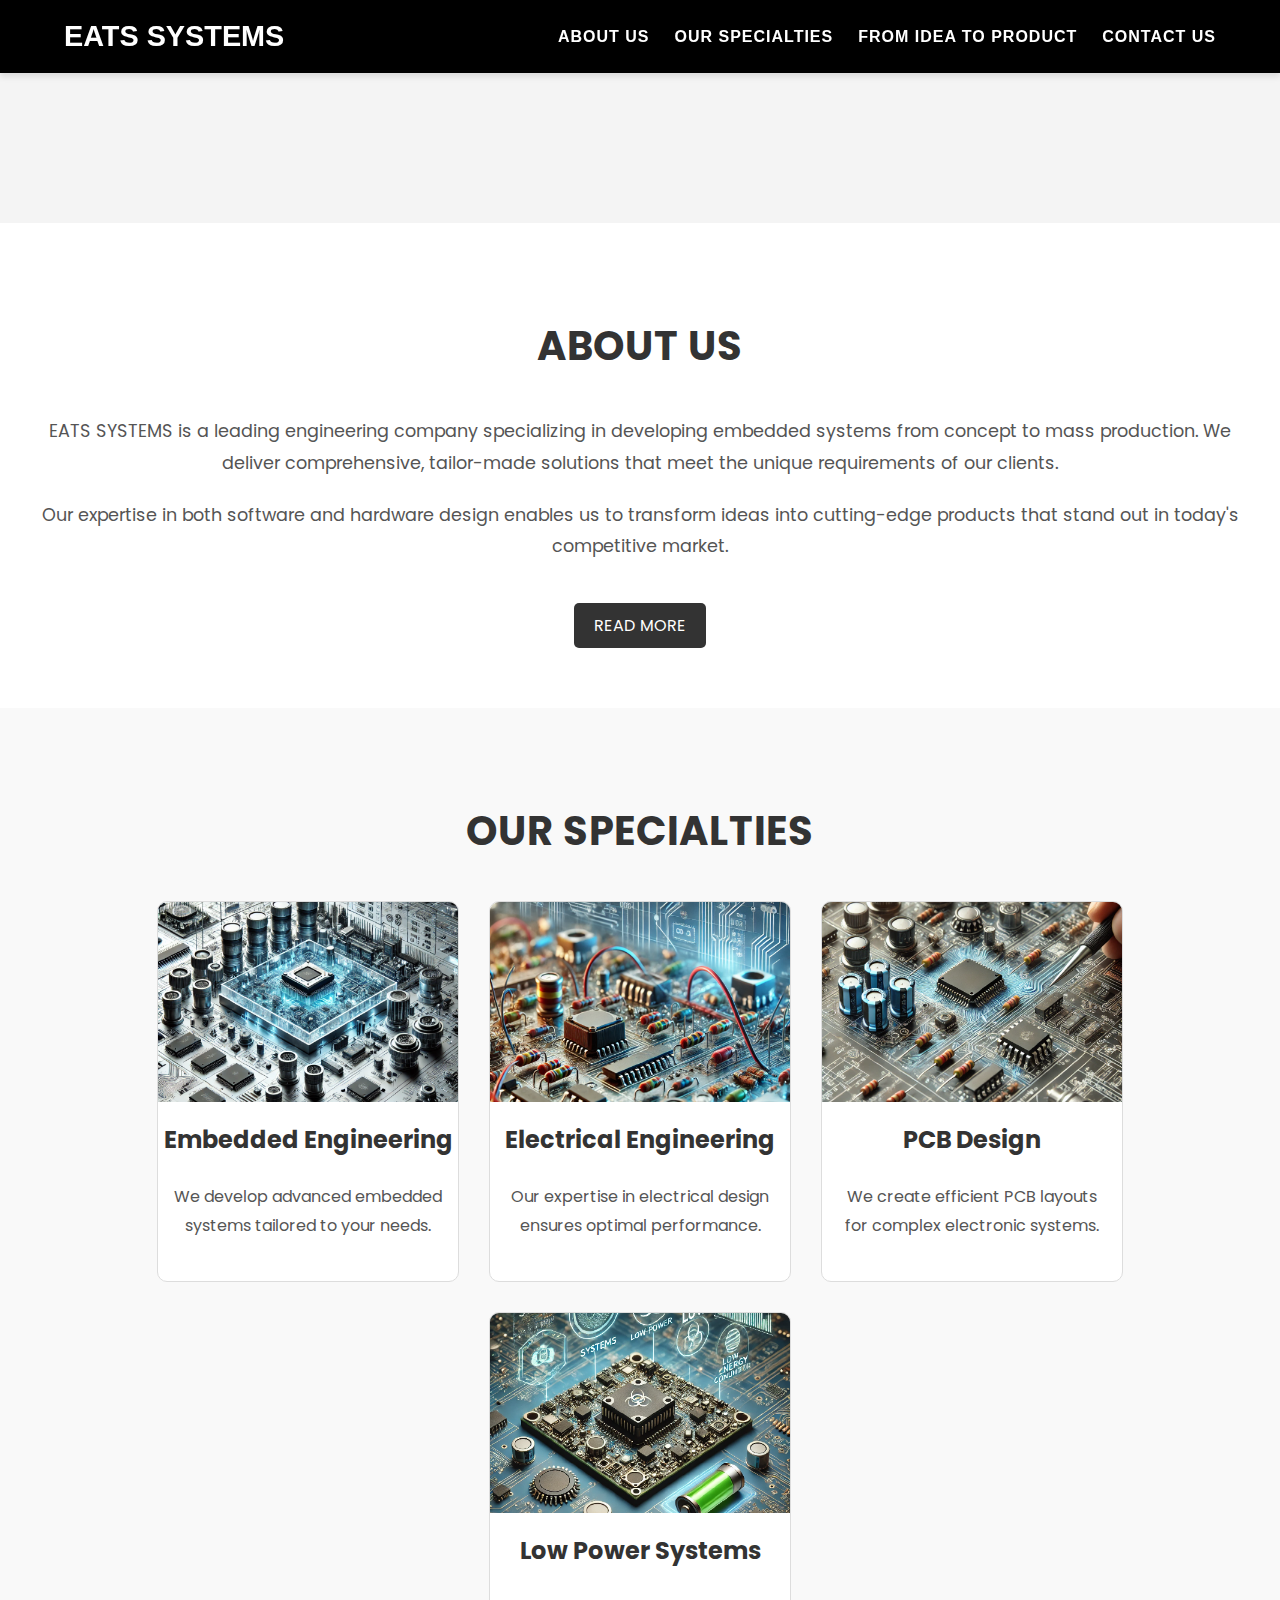
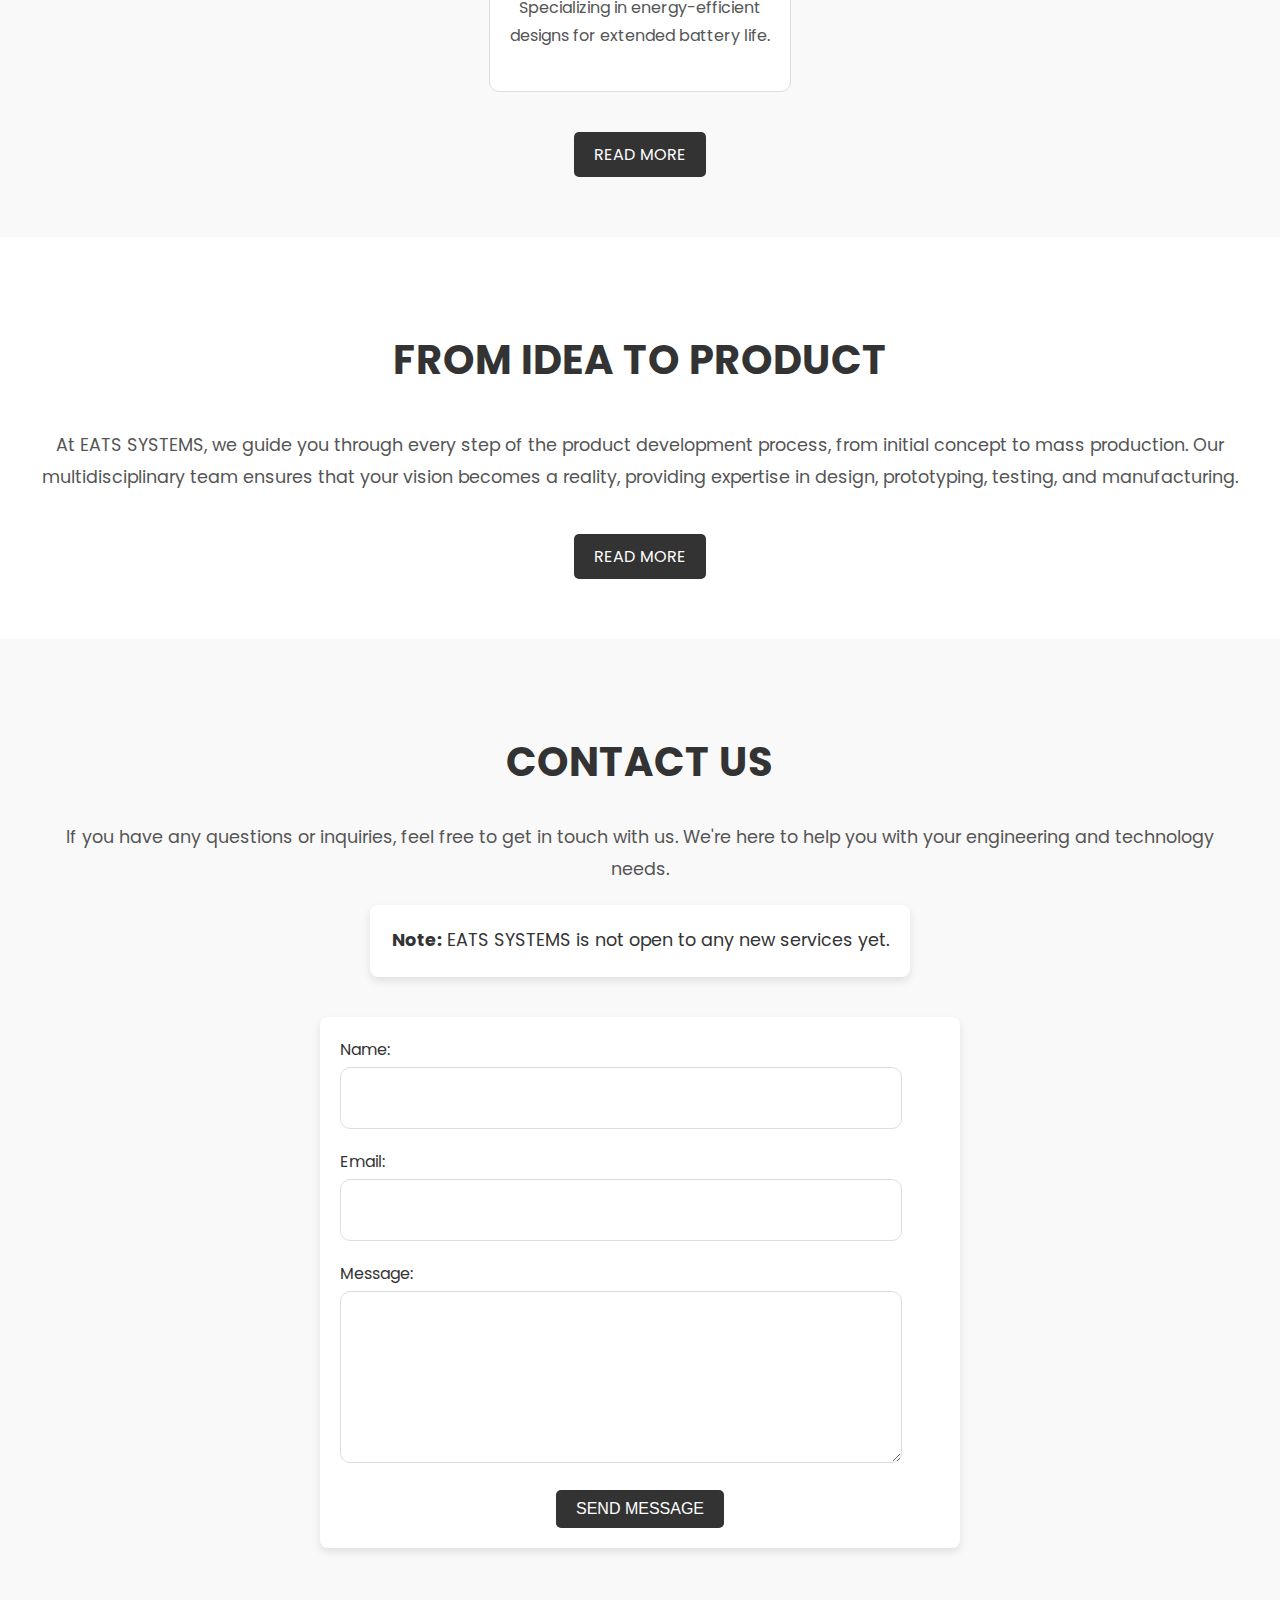
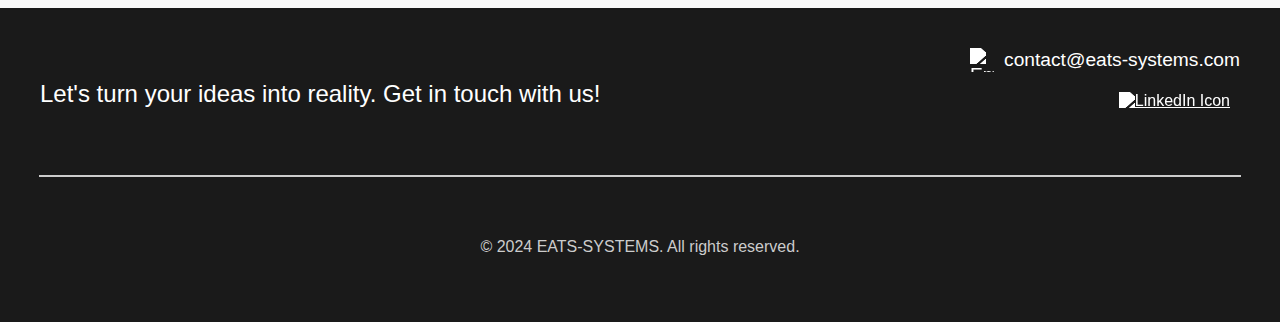
==== commit 0d2f6925: "update footer" ====
--- a/index.html
+++ b/index.html
@@ -149,40 +149,42 @@
         </div>
     </section>
 
-<!-- Footer Section -->
-<footer class="footer-section">
-    <div class="container">
-        <!-- Footer Content Split into Two Columns -->
-        <div class="footer-columns">
-            <!-- Left Column (Slogan) -->
-            <div class="footer-left">
-                <p class="footer-slogan">
-                    Let's turn your ideas into reality. Get in touch with us!
-                </p>
-            </div>
-            <!-- Right Column (Contact Information) -->
-            <div class="footer-right">
-                <div class="footer-contact-links">
-                    <a href="mailto:contact@eats-systems.com" class="footer-email-link">
-                        <img src="/icons/envelope-solid.svg" alt="Email Icon" class="contact-icon">
-                        contact@eats-systems.com
-                    </a>
-                    <div class="footer-social-icons">
-                        <a href="https://linkedin.com" target="_blank">
-                            <img src="/icons/linkedin-brands-solid.svg" alt="LinkedIn Icon" class="social-icon">
+    <!-- Footer Section -->
+    <footer class="footer-section">
+        <div class="container">
+            <!-- Footer Content Split into Two Columns -->
+            <div class="footer-columns">
+                <!-- Left Column (Slogan) -->
+                <div class="footer-left">
+                    <p class="footer-slogan" style="margin-left: 0;">
+                        Let's turn your ideas into reality. Get in touch with us!
+                    </p>
+                </div>
+                <!-- Right Column (Contact Information) -->
+                <div class="footer-right">
+                    <div class="footer-contact-links">
+                        <a href="mailto:contact@eats-systems.com" class="footer-email-link">
+                            <img src="/icons/envelope-solid.svg" alt="Email Icon" class="contact-icon">
+                            contact@eats-systems.com
                         </a>
+                        <div class="footer-social-icons">
+                            <a href="https://linkedin.com" target="_blank">
+                                <img src="/icons/linkedin-brands-solid.svg" alt="LinkedIn Icon" class="social-icon">
+                            </a>
+                        </div>
                     </div>
                 </div>
             </div>
+            <!-- Divider Line -->
+            <hr class="footer-divider">
+            <!-- Footer Bottom -->
+            <div class="footer-bottom">
+                <p class="footer-copyright">
+                    &copy; 2024 EATS-SYSTEMS. All rights reserved.
+                </p>
+            </div>
         </div>
-        <!-- Footer Bottom -->
-        <div class="footer-bottom">
-            <p class="footer-copyright">
-                &copy; 2024 EATS-SYSTEMS. All rights reserved.
-            </p>
-        </div>
-    </div>
-</footer>
+    </footer>
 
     <!-- Include JavaScript file -->
     <script src="/js/main.js"></script>
--- a/css/footer.css
+++ b/css/footer.css
@@ -47,7 +47,7 @@
 .footer-contact-links {
     display: flex;
     flex-direction: column;
-    align-items: flex-start;
+    align-items: flex-end;
 }
 
 .footer-email-link {
@@ -88,6 +88,13 @@
     /* Add scaling effect on hover for interaction */
 }
 
+/* Divider Line */
+.footer-divider {
+    width: 100%;
+    border: 1px solid #cccccc;
+    margin: 20px 0;
+}
+
 /* Footer Bottom Styles */
 .footer-bottom {
     text-align: center;
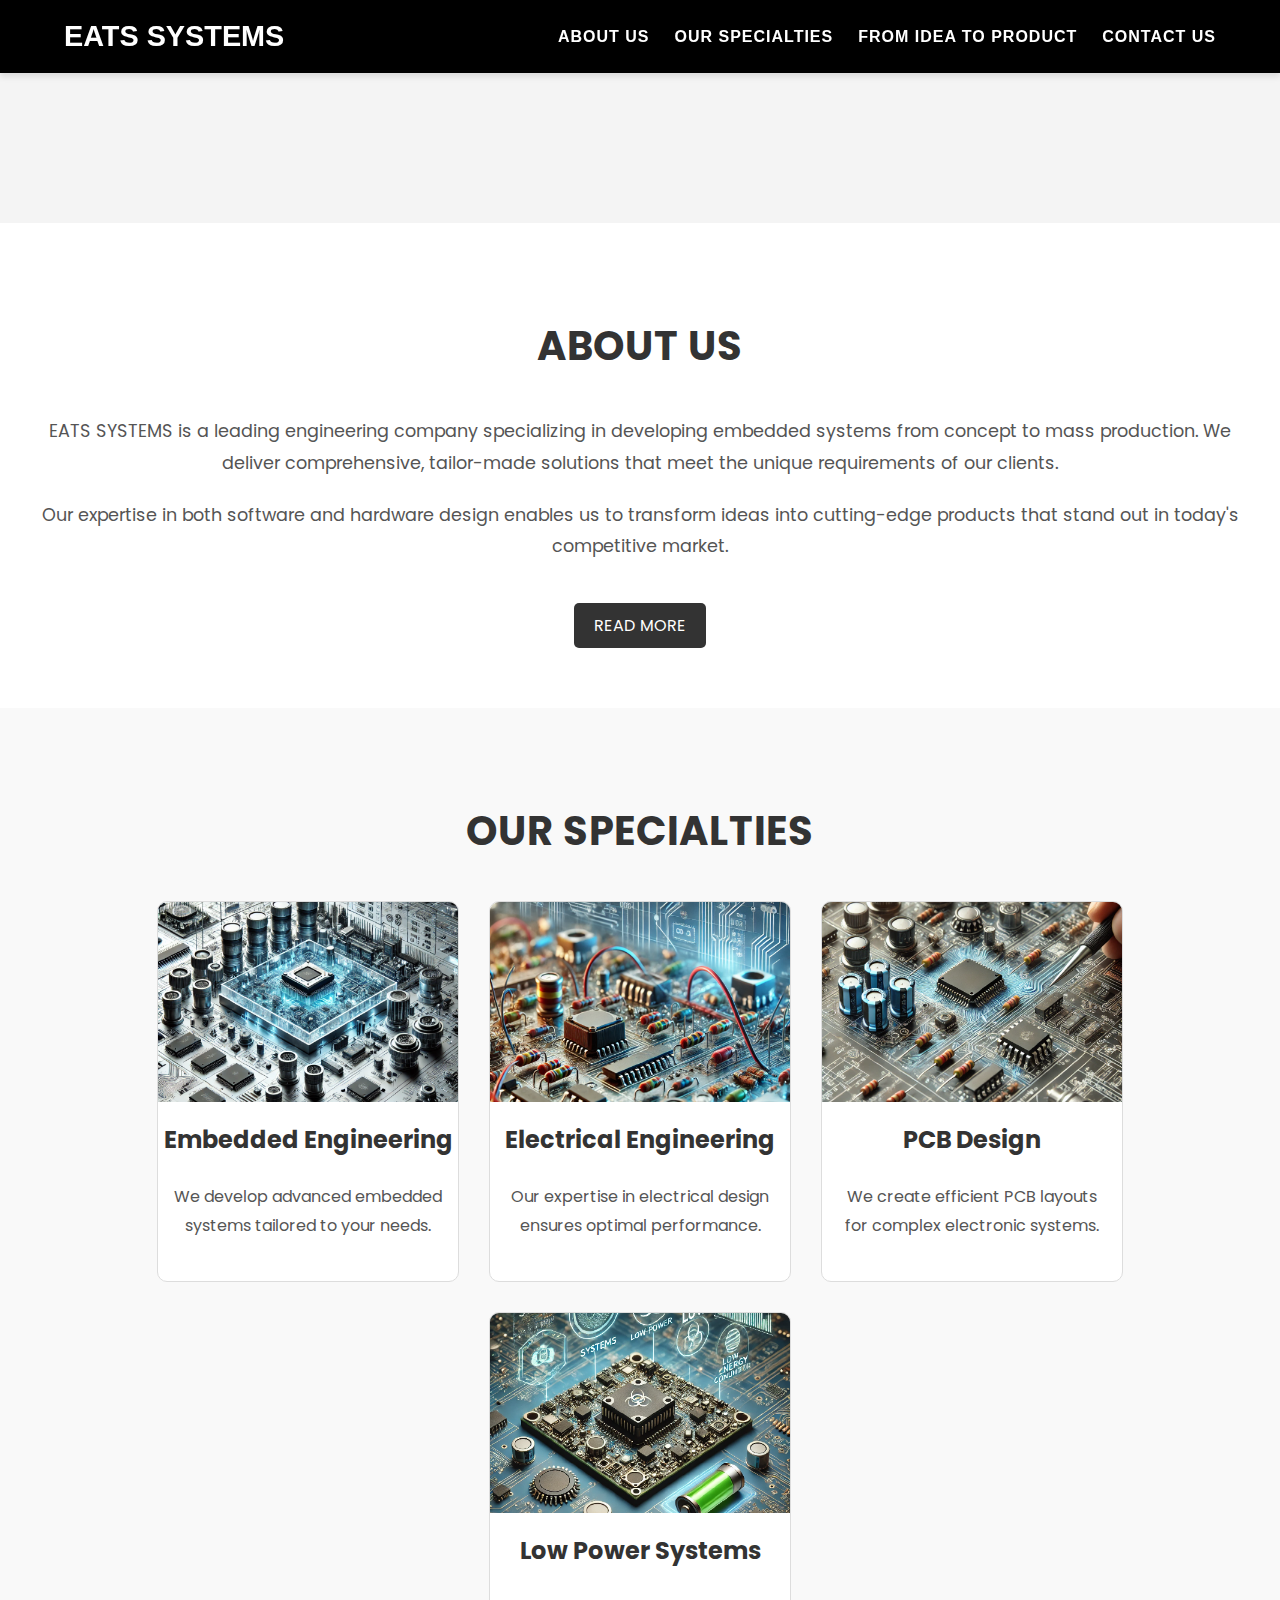
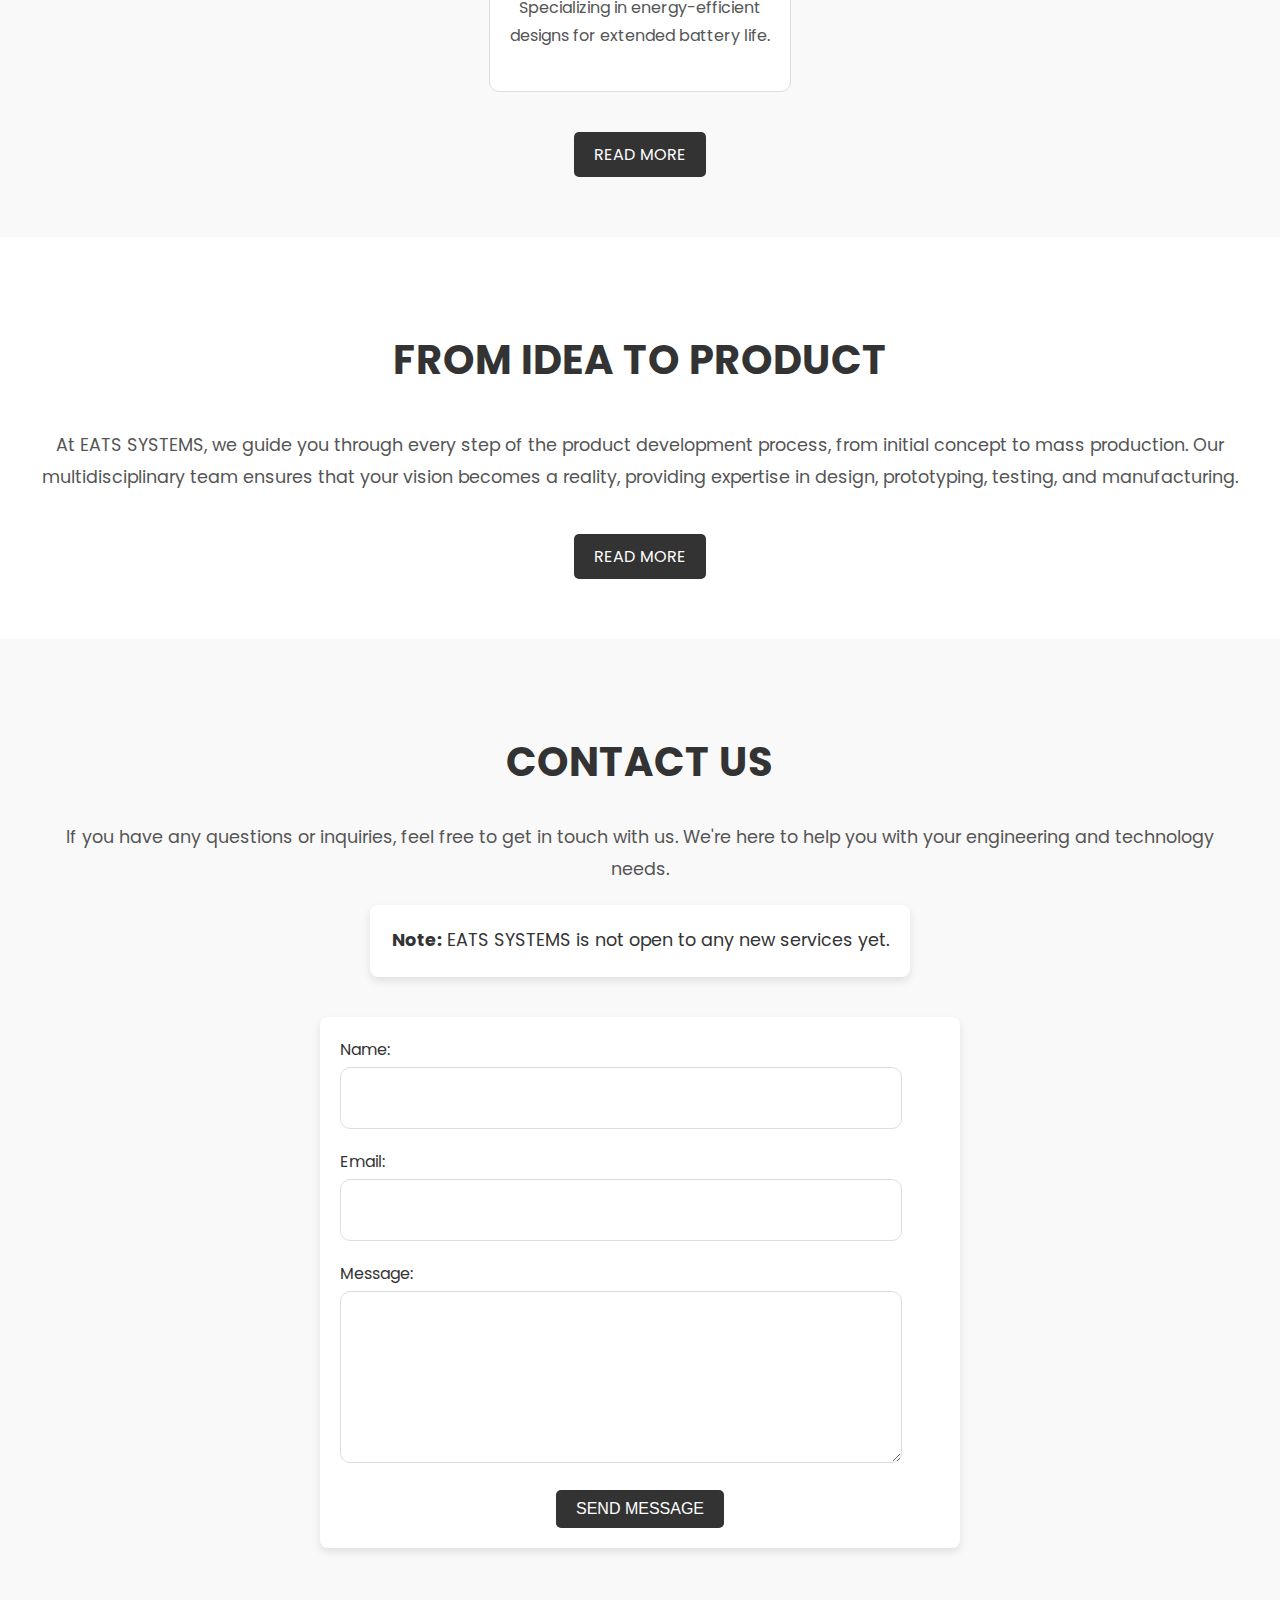
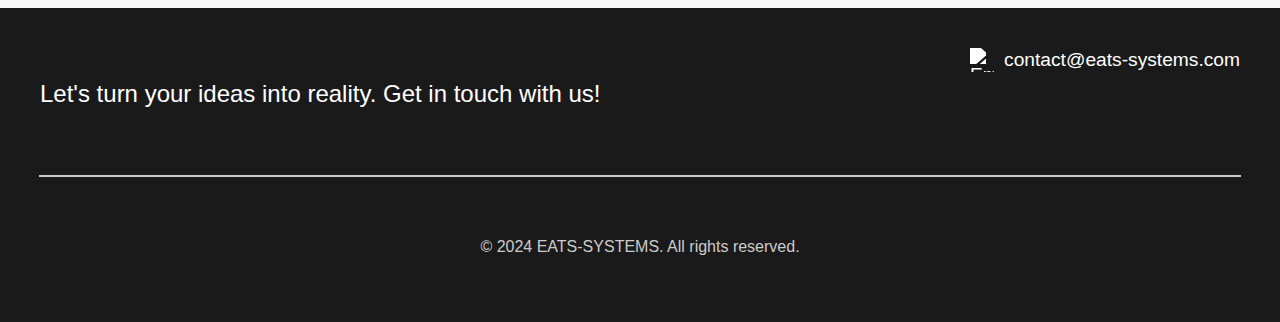
==== commit 885f5cd7: "update footer" ====
--- a/index.html
+++ b/index.html
@@ -167,11 +167,7 @@
                             <img src="/icons/envelope-solid.svg" alt="Email Icon" class="contact-icon">
                             contact@eats-systems.com
                         </a>
-                        <div class="footer-social-icons">
-                            <a href="https://linkedin.com" target="_blank">
-                                <img src="/icons/linkedin-brands-solid.svg" alt="LinkedIn Icon" class="social-icon">
-                            </a>
-                        </div>
+
                     </div>
                 </div>
             </div>
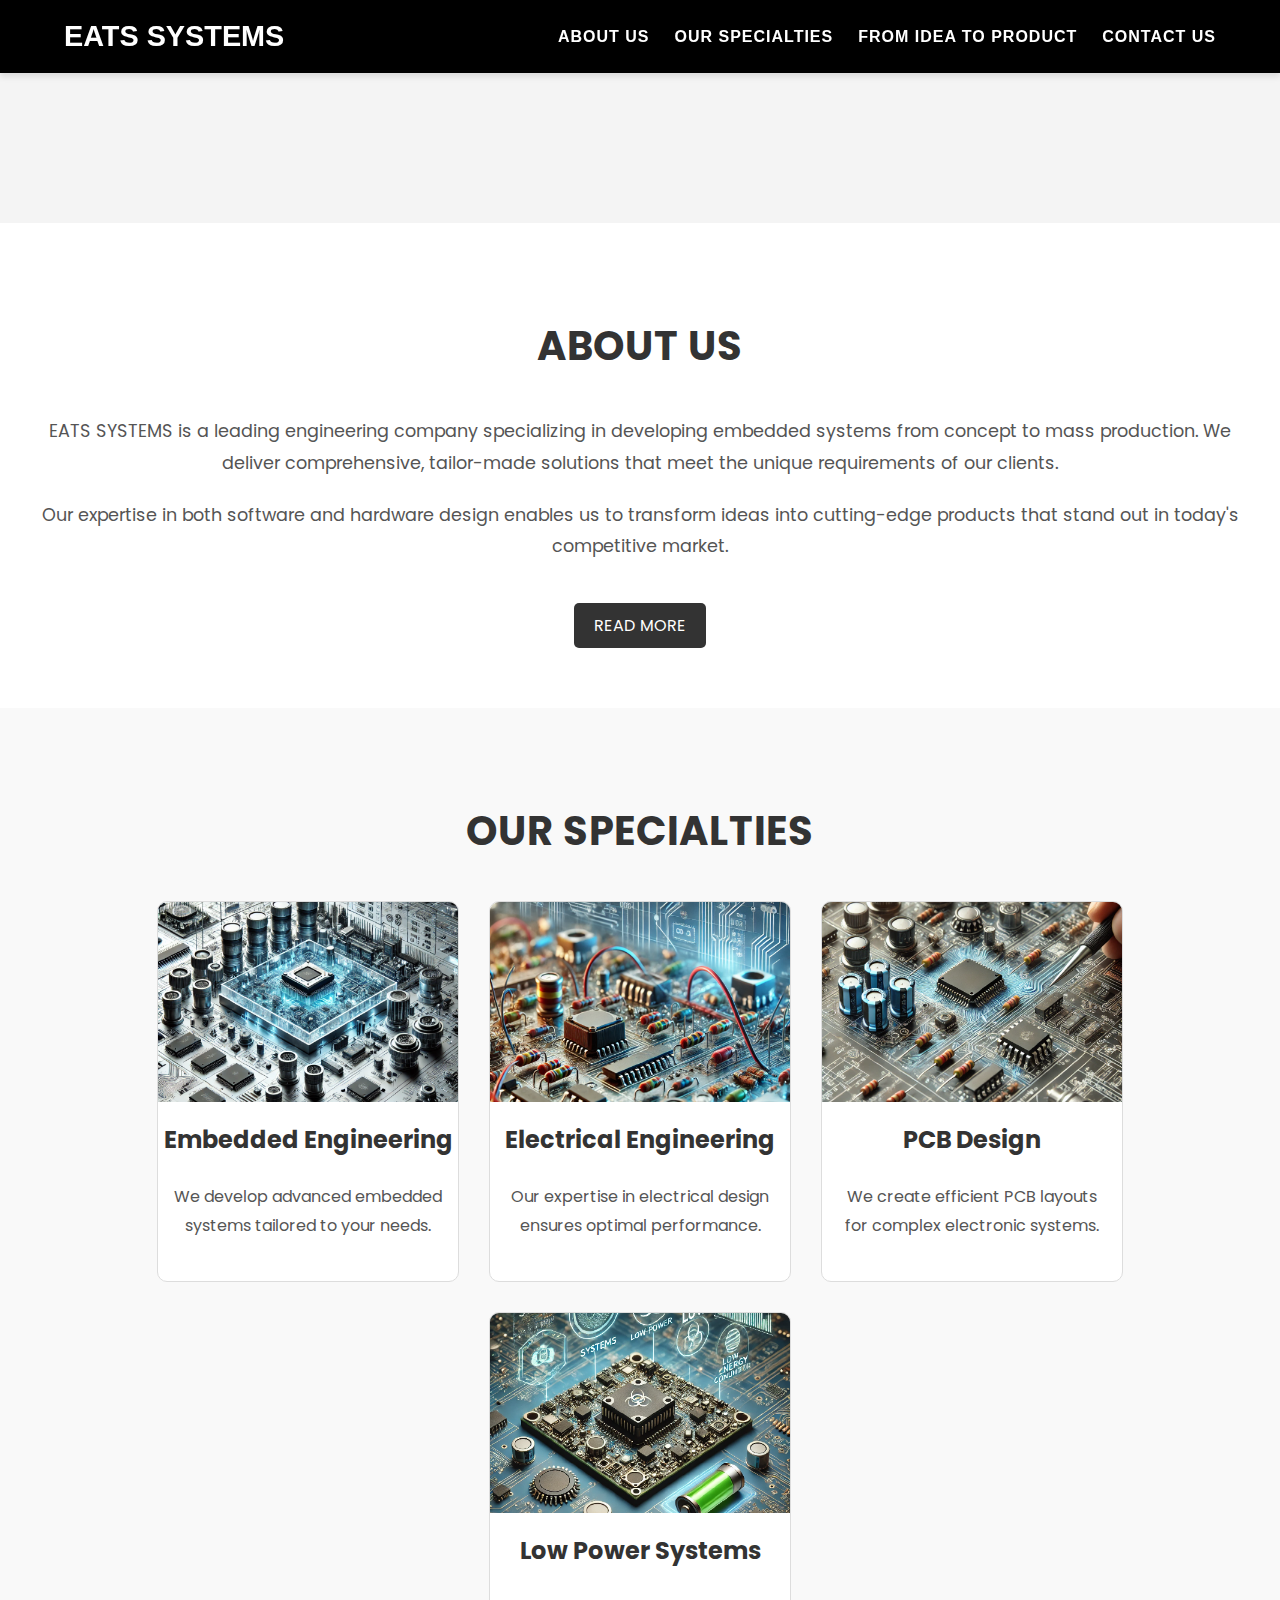
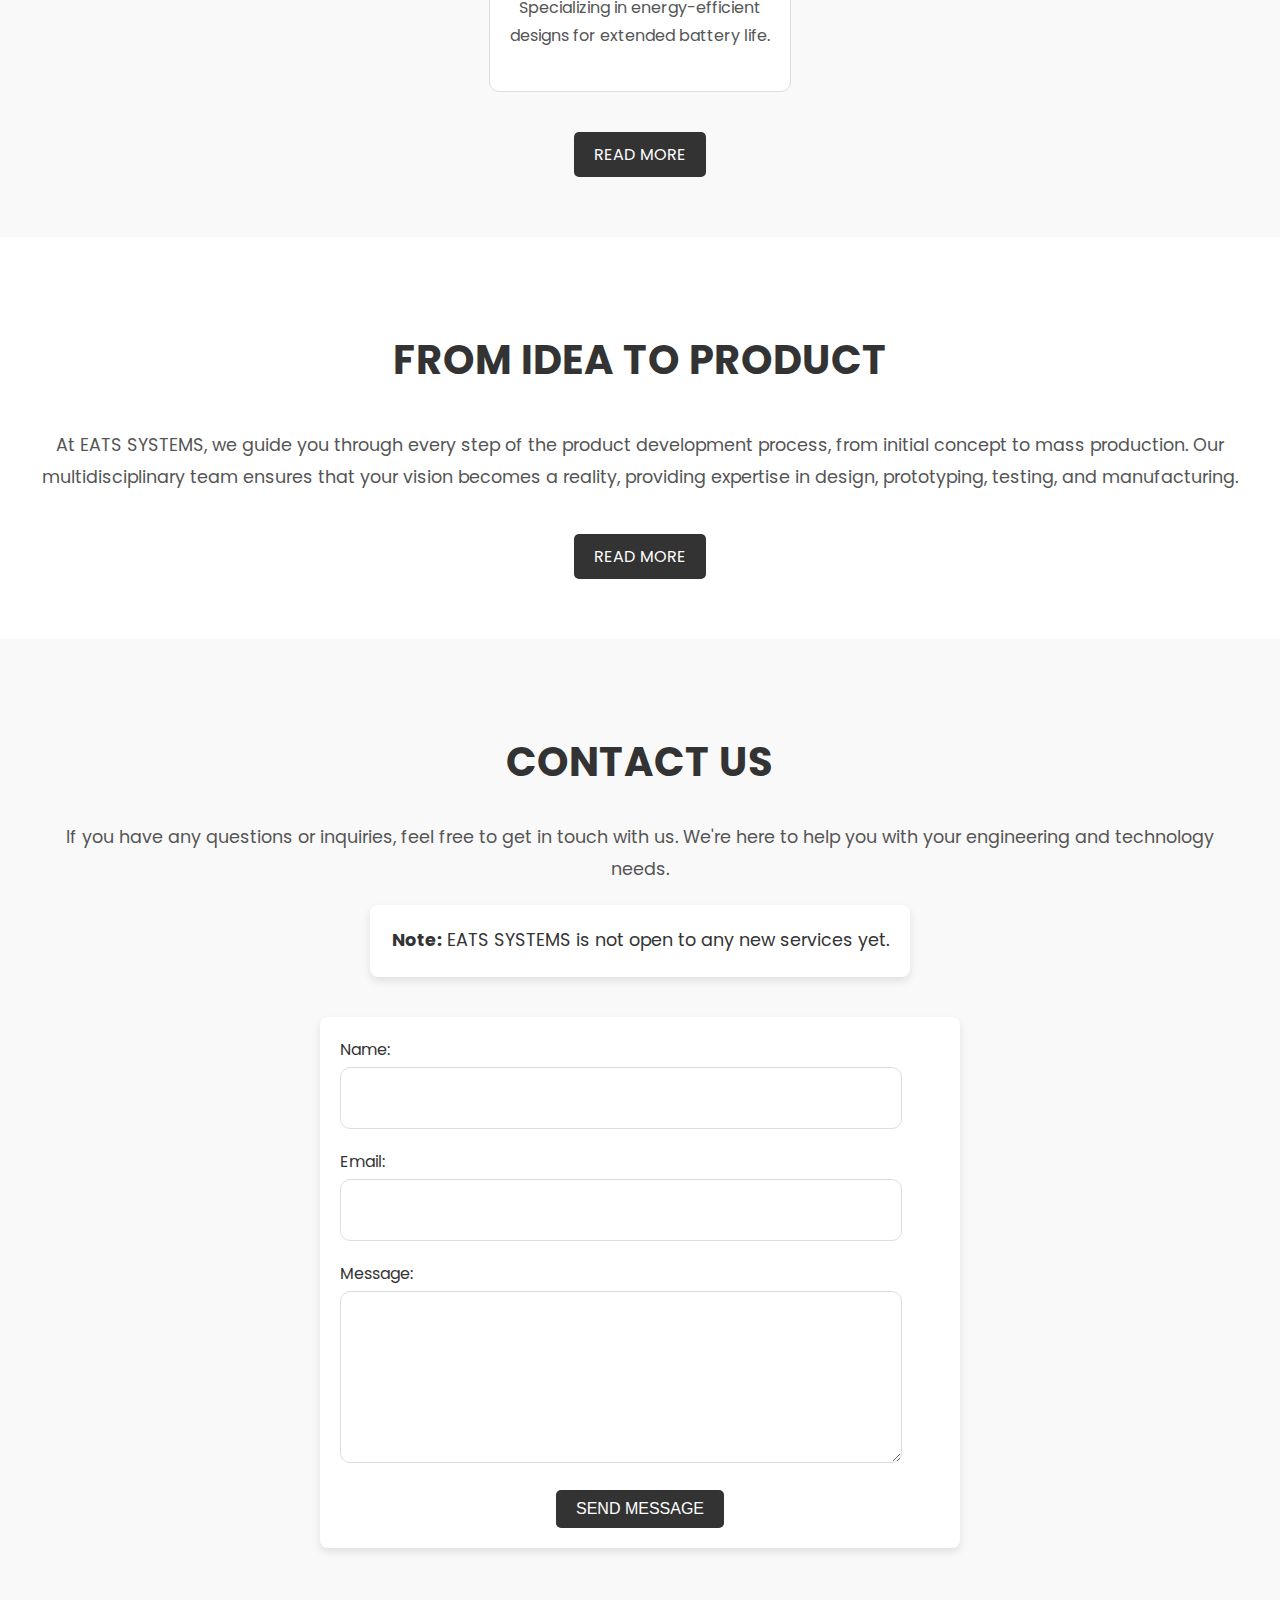
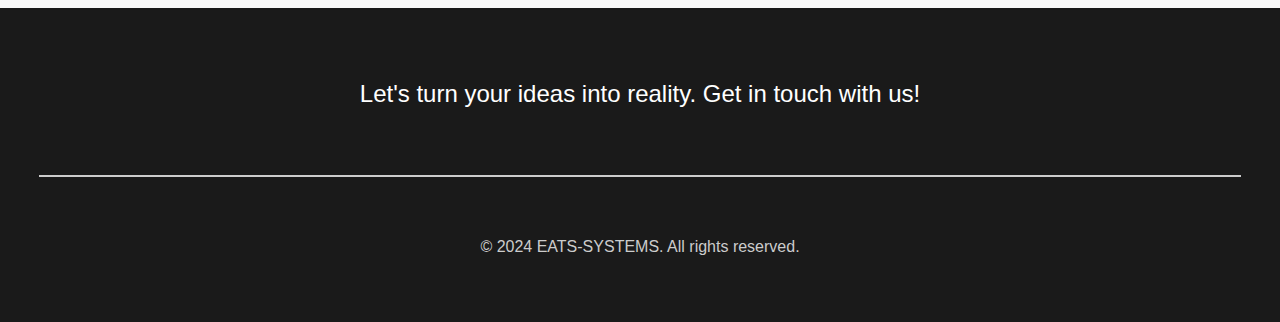
==== commit f8e91941: "update footer" ====
--- a/index.html
+++ b/index.html
@@ -160,16 +160,6 @@
                         Let's turn your ideas into reality. Get in touch with us!
                     </p>
                 </div>
-                <!-- Right Column (Contact Information) -->
-                <div class="footer-right">
-                    <div class="footer-contact-links">
-                        <a href="mailto:contact@eats-systems.com" class="footer-email-link">
-                            <img src="/icons/envelope-solid.svg" alt="Email Icon" class="contact-icon">
-                            contact@eats-systems.com
-                        </a>
-
-                    </div>
-                </div>
             </div>
             <!-- Divider Line -->
             <hr class="footer-divider">
--- a/css/footer.css
+++ b/css/footer.css
@@ -21,71 +21,20 @@
 /* Footer Columns Styles */
 .footer-columns {
     display: flex;
-    justify-content: space-between;
+    justify-content: center;
+    /* Center the slogan */
     width: 100%;
     margin-bottom: 20px;
 }
 
 .footer-left {
-    flex: 2;
-    /* Slogan occupies more space */
-    text-align: left;
-    padding-right: 20px;
+    text-align: center;
+    /* Center text */
 }
 
 .footer-slogan {
     font-size: 1.5rem;
     color: #ffffff;
-}
-
-.footer-right {
-    flex: 1;
-    /* Contact details occupy less space */
-    text-align: right;
-}
-
-.footer-contact-links {
-    display: flex;
-    flex-direction: column;
-    align-items: flex-end;
-}
-
-.footer-email-link {
-    font-size: 1.2rem;
-    color: #ffffff;
-    text-decoration: none;
-    display: flex;
-    align-items: center;
-    margin-bottom: 10px;
-}
-
-.footer-email-link:hover {
-    color: #ffcc00;
-    /* Yellow color on hover */
-}
-
-.contact-icon,
-.social-icon {
-    width: 24px;
-    height: 24px;
-    margin-right: 10px;
-    filter: brightness(0) invert(1);
-    /* Make icons white */
-    transition: filter 0.3s ease;
-}
-
-.footer-social-icons {
-    margin-top: 10px;
-}
-
-.footer-social-icons a {
-    color: #ffffff;
-    transition: transform 0.3s ease;
-}
-
-.footer-social-icons a:hover {
-    transform: scale(1.2);
-    /* Add scaling effect on hover for interaction */
 }
 
 /* Divider Line */
